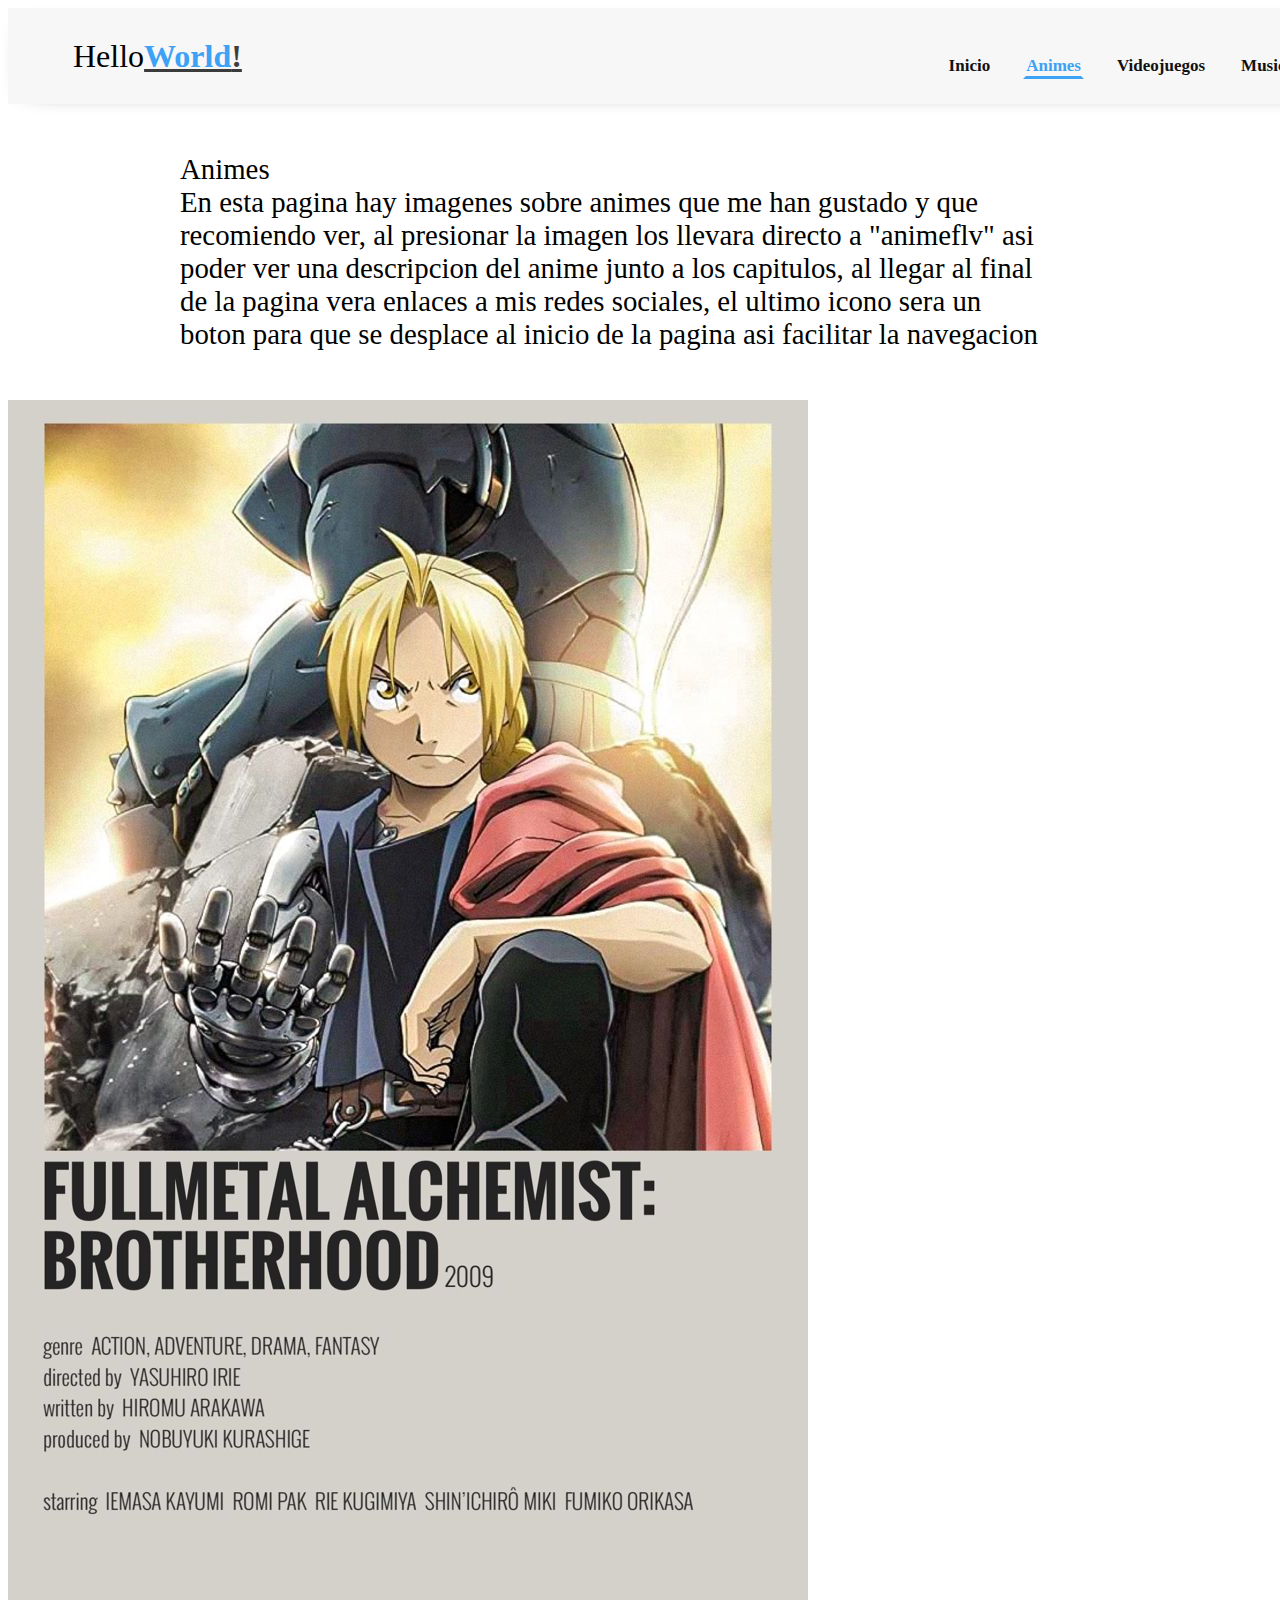
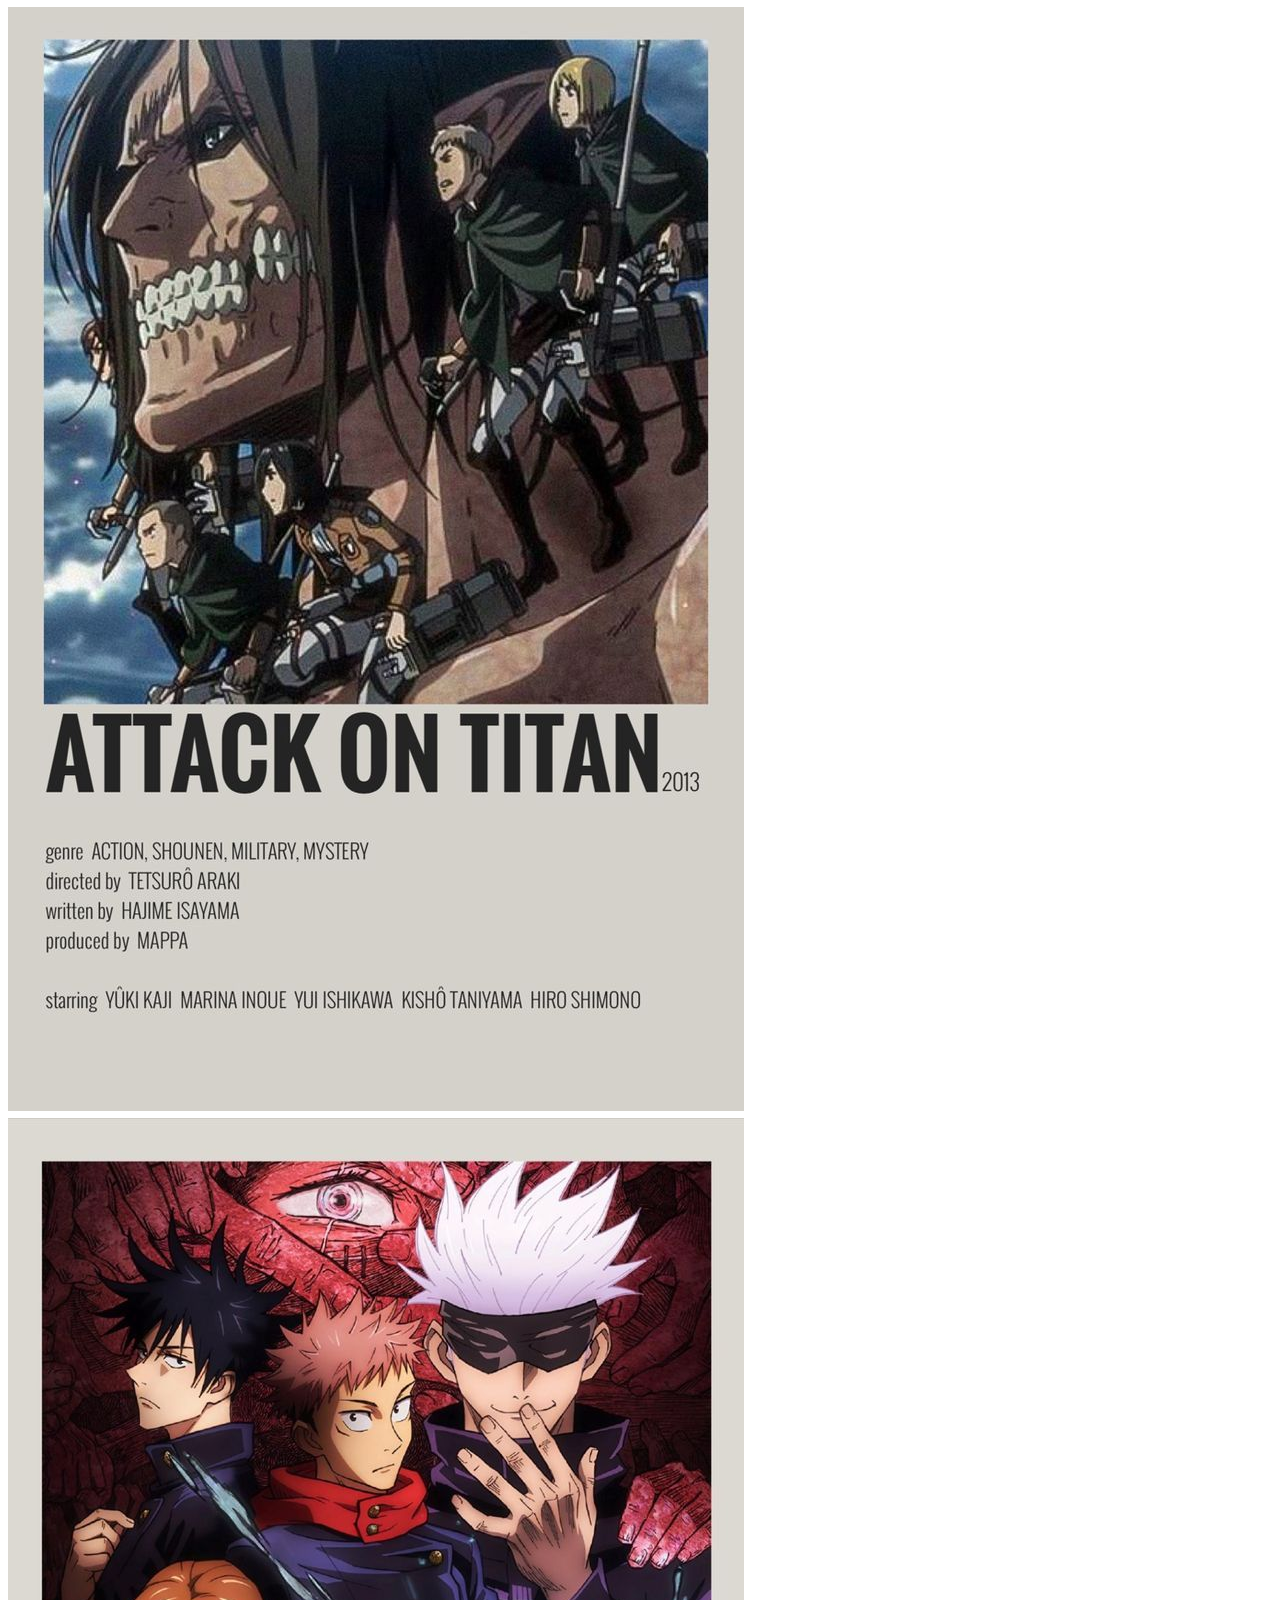
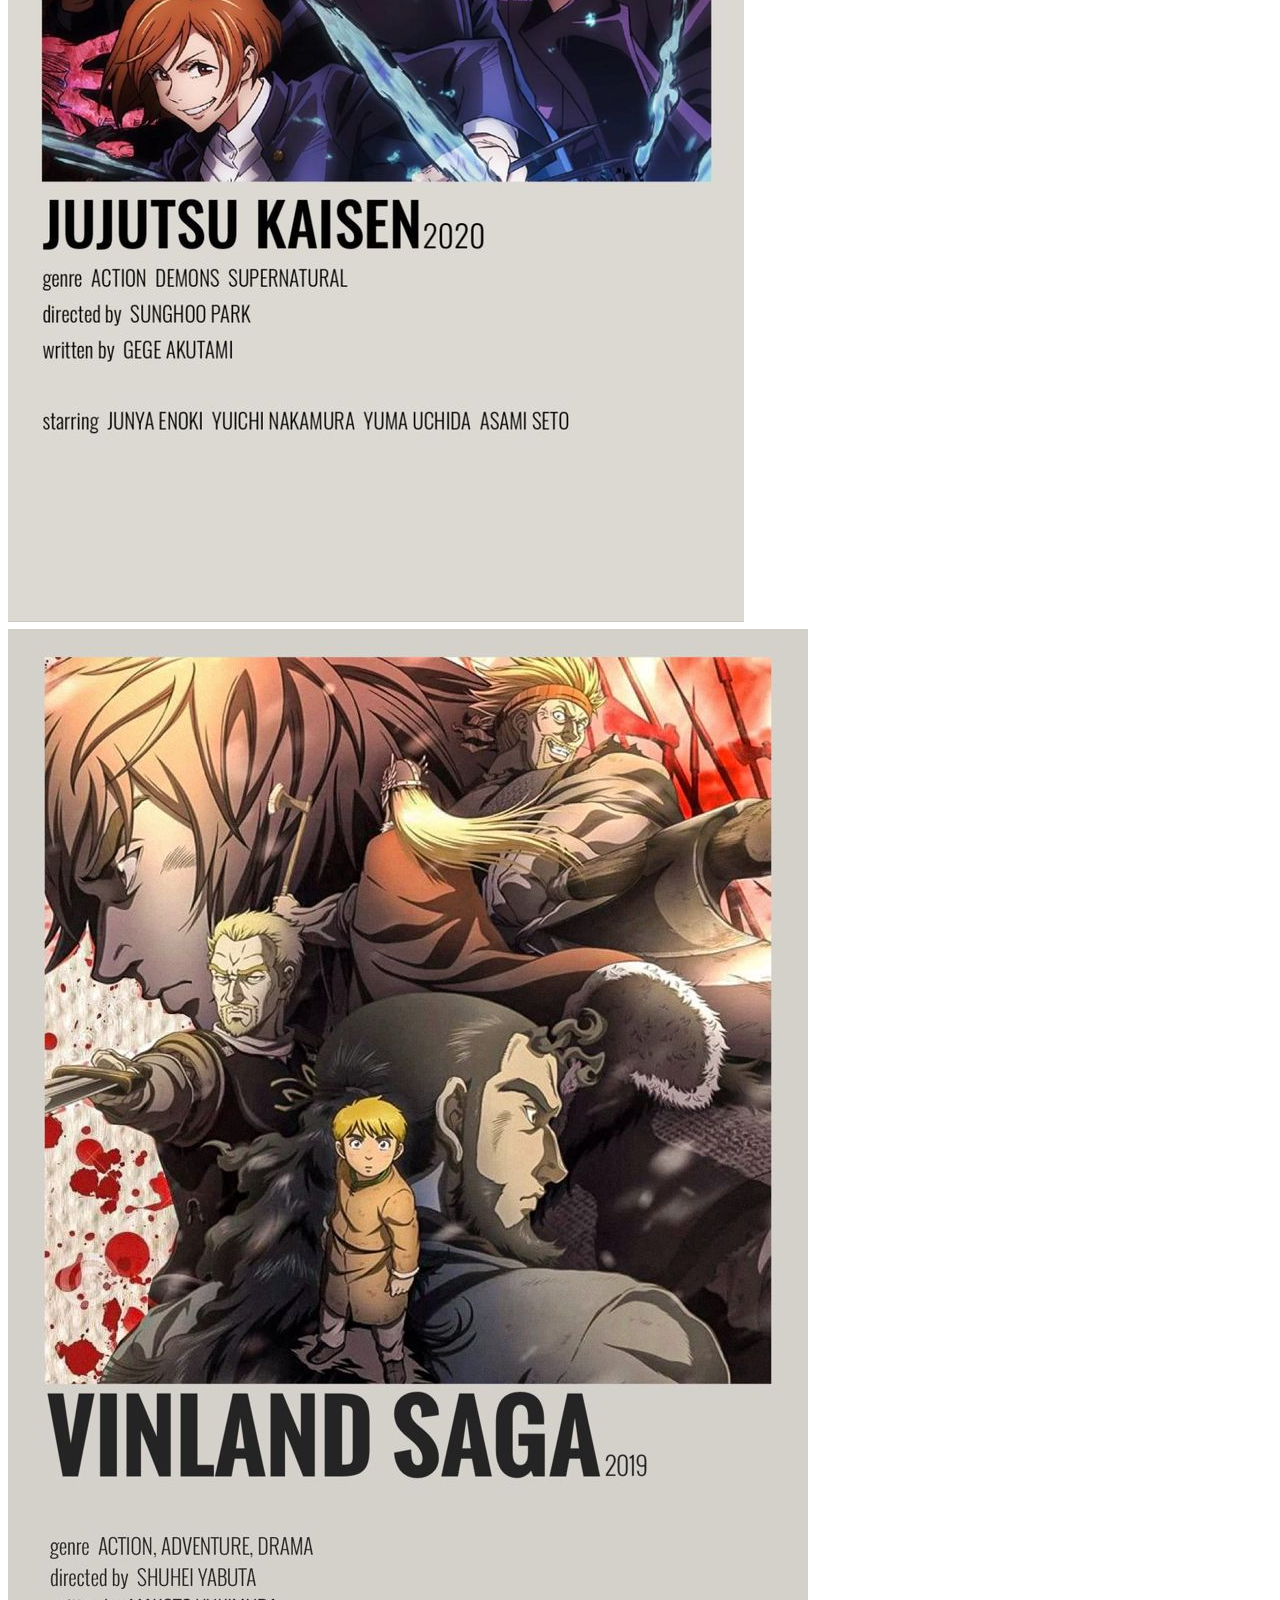
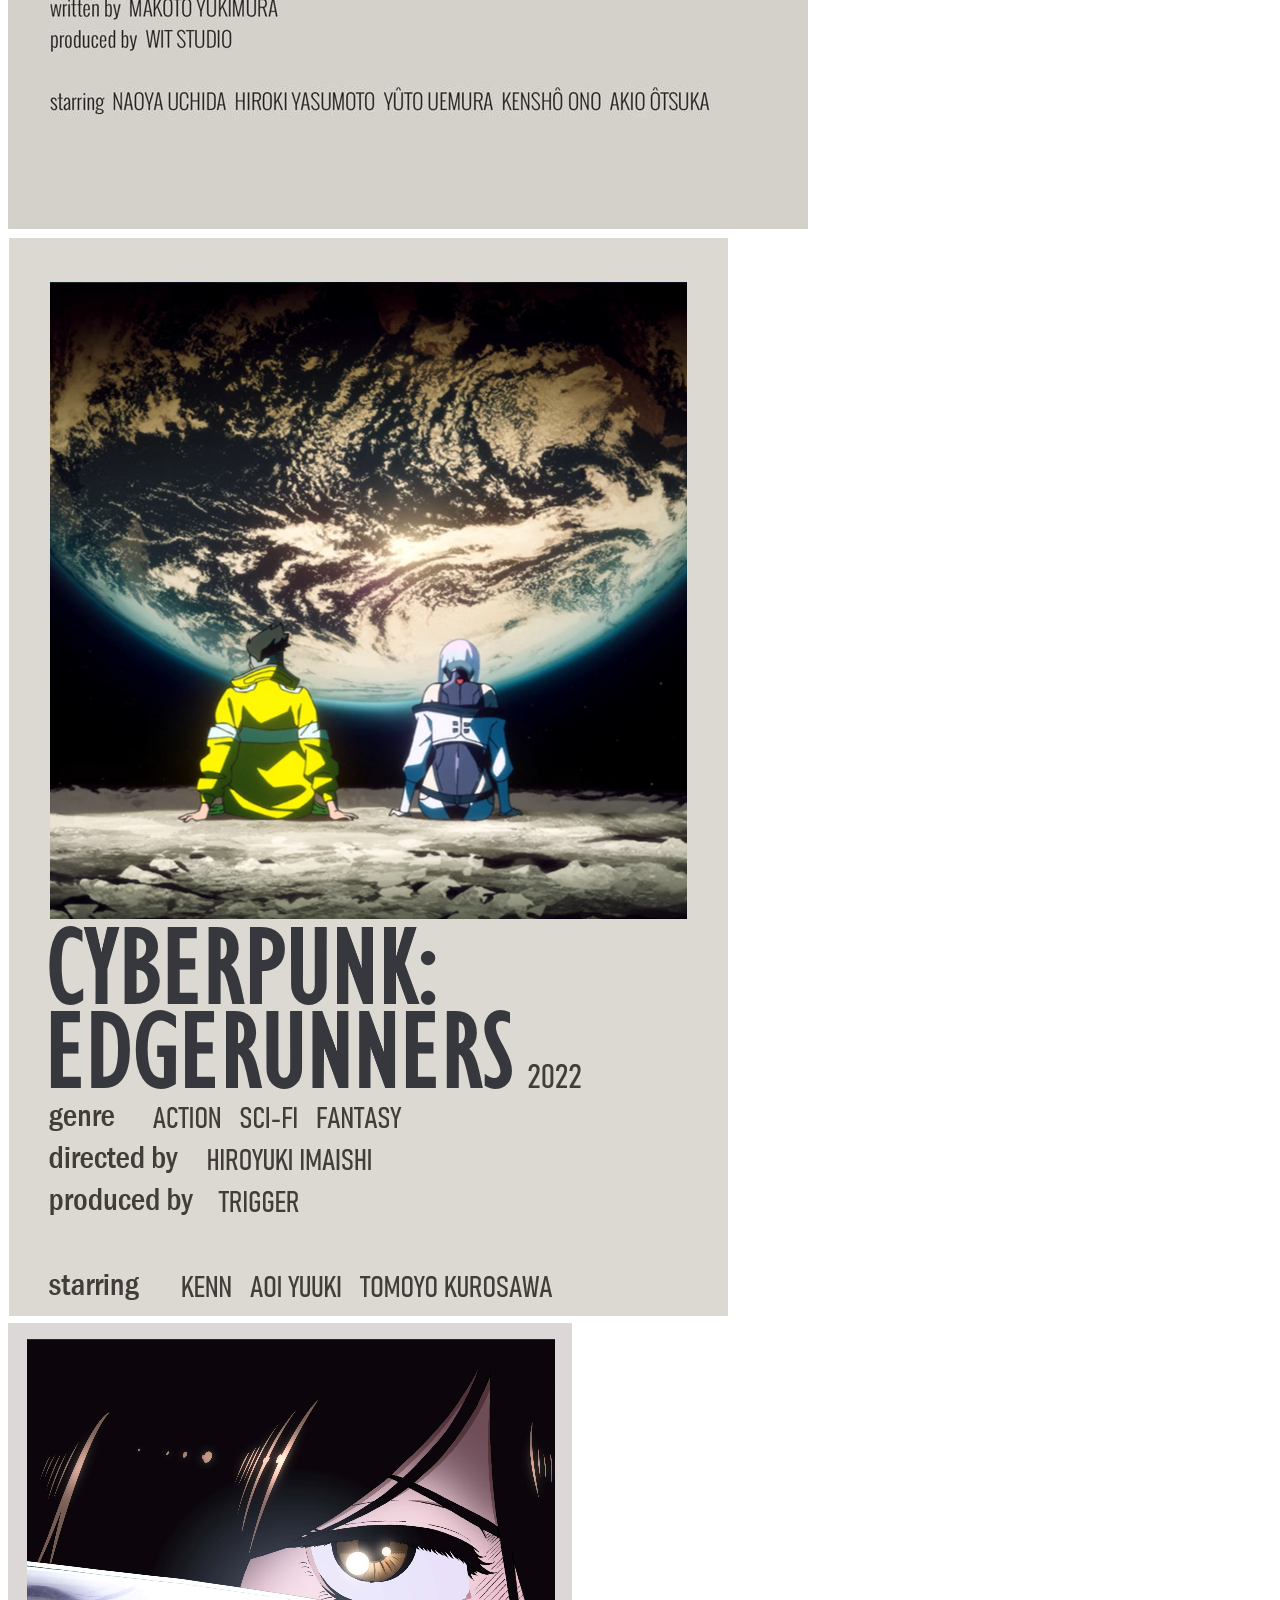
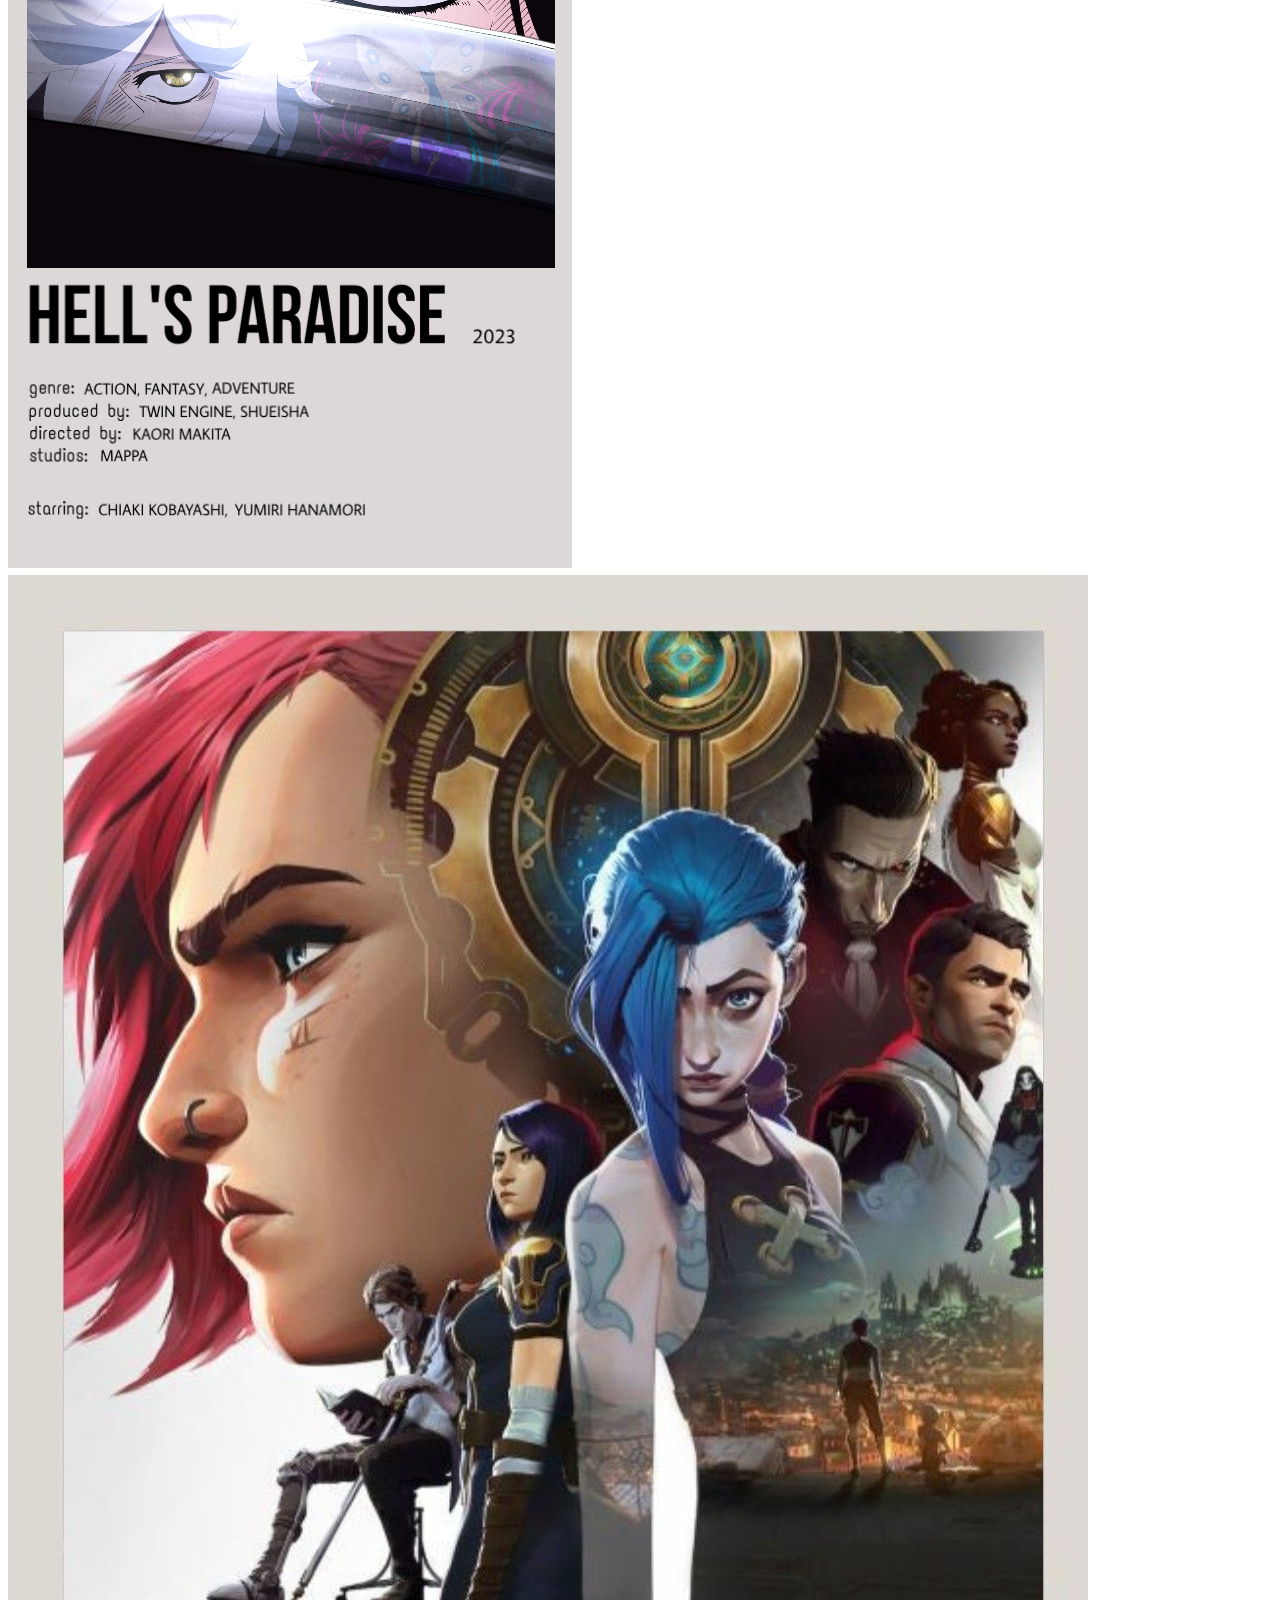
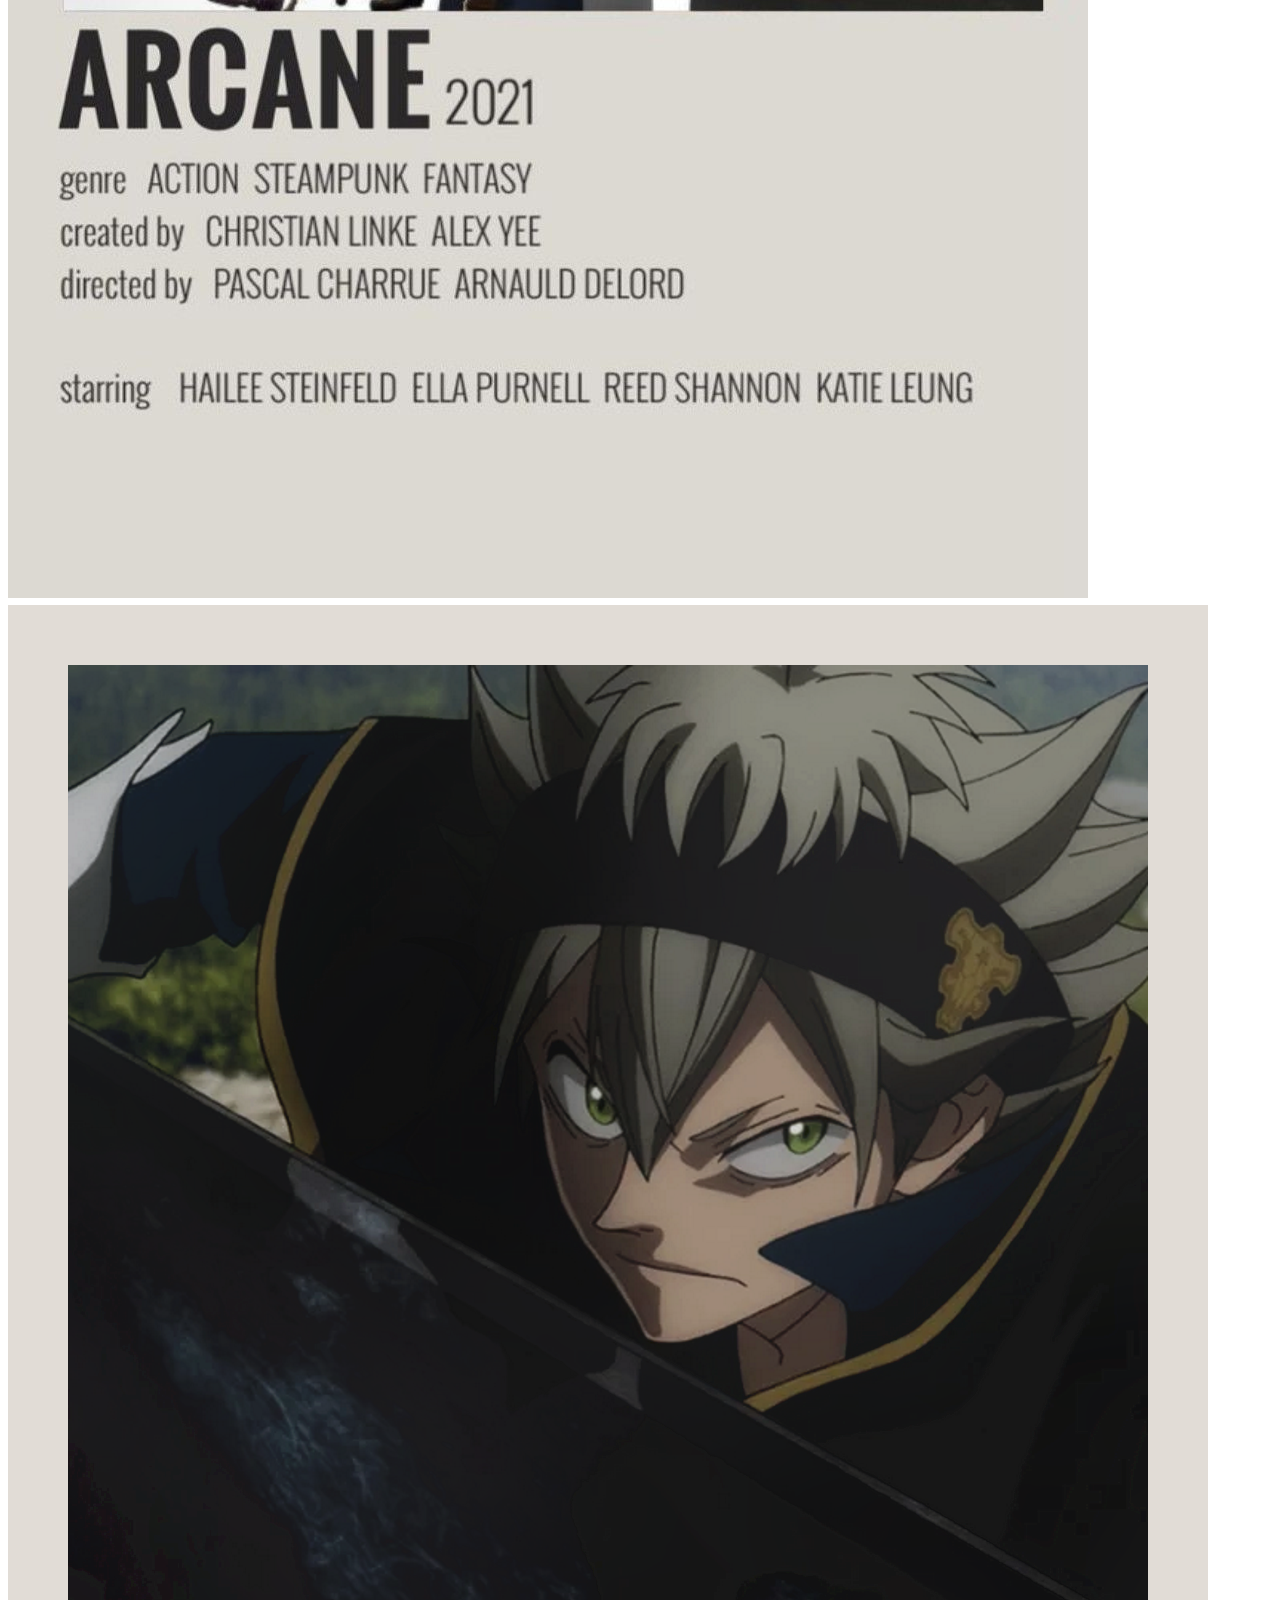
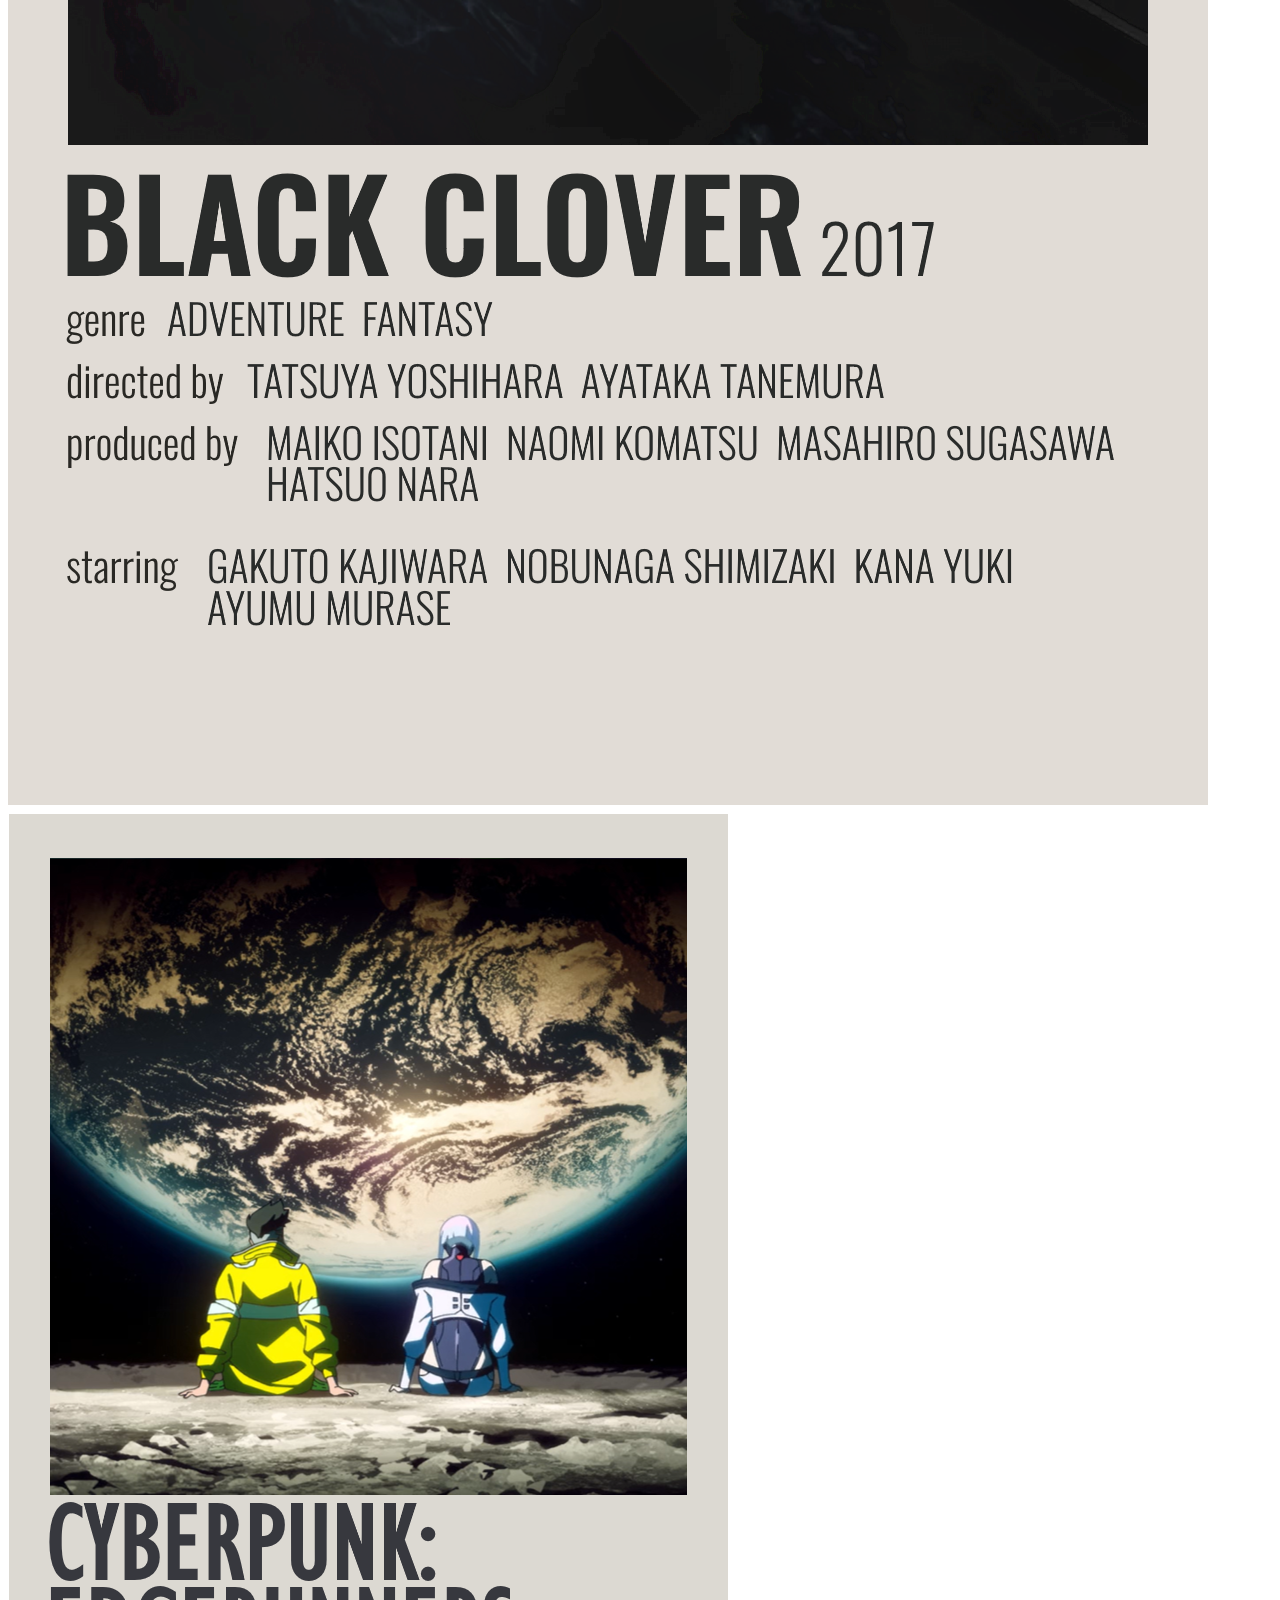
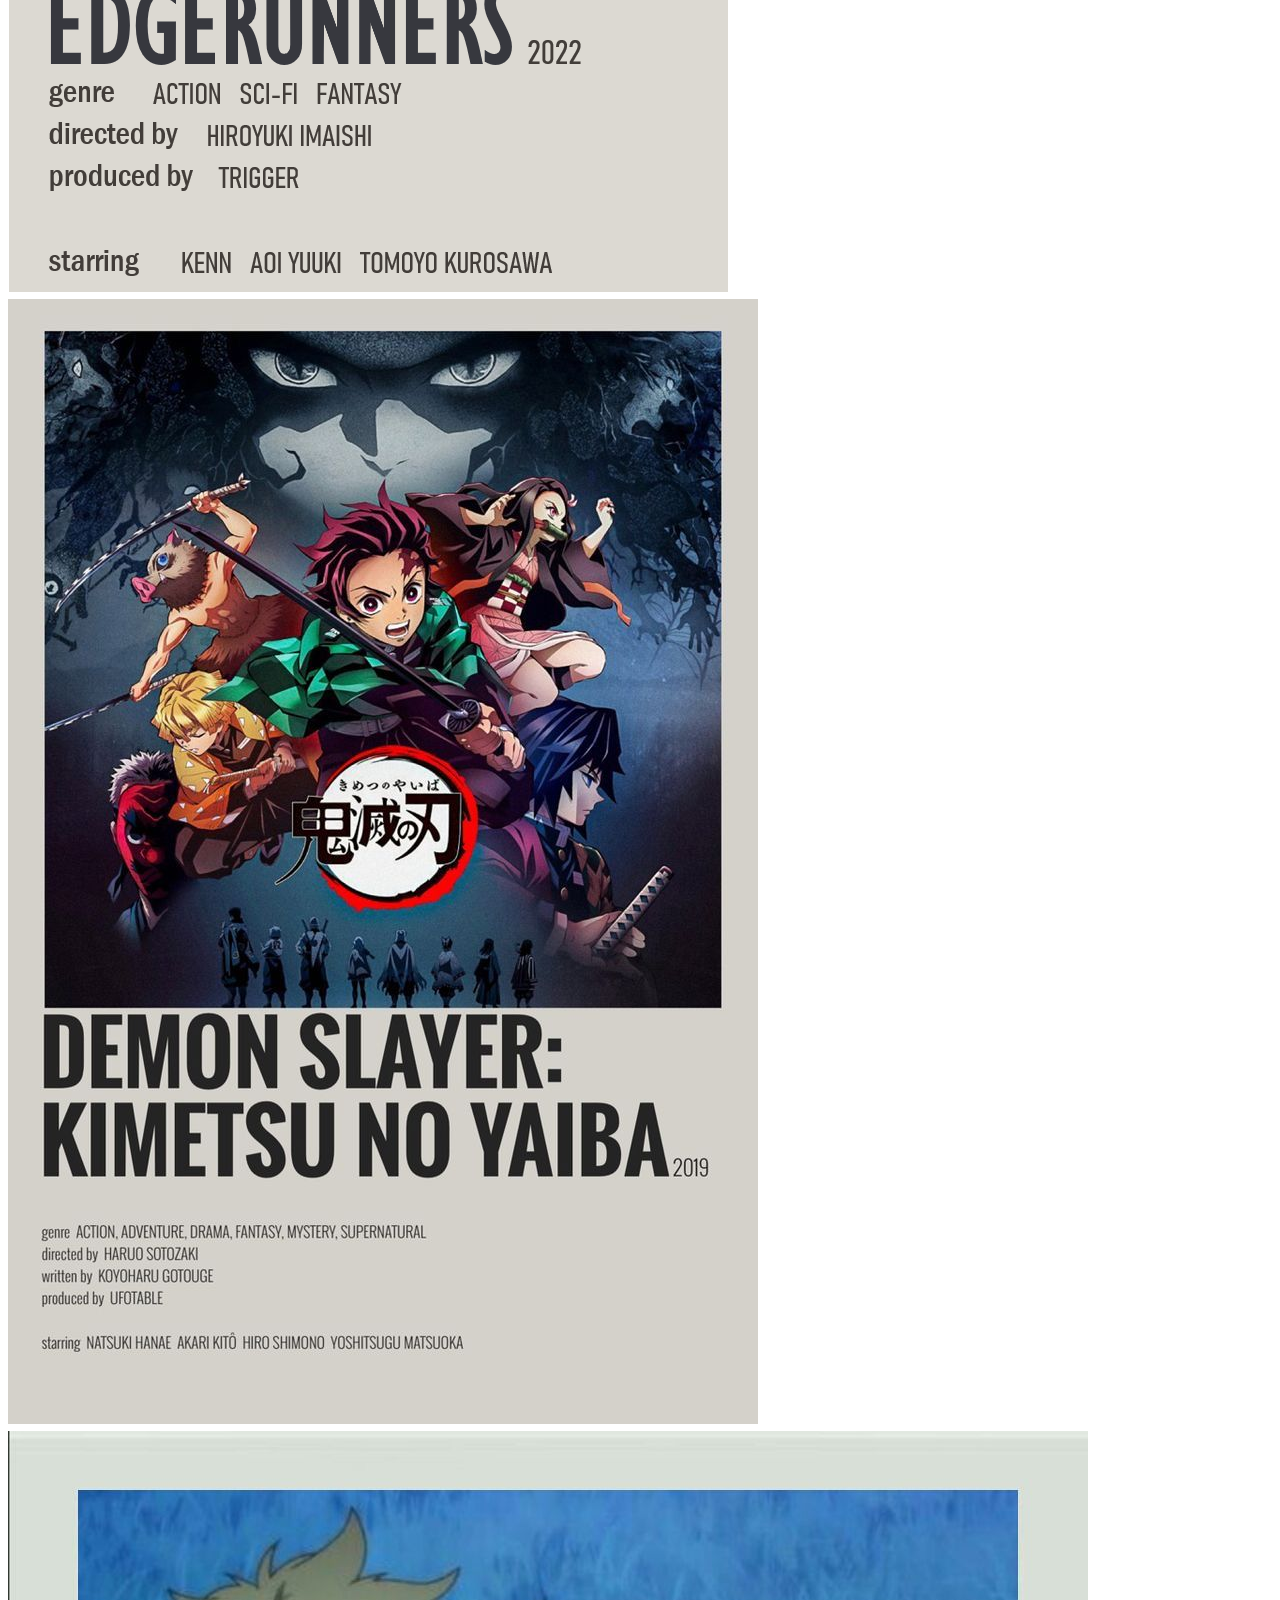
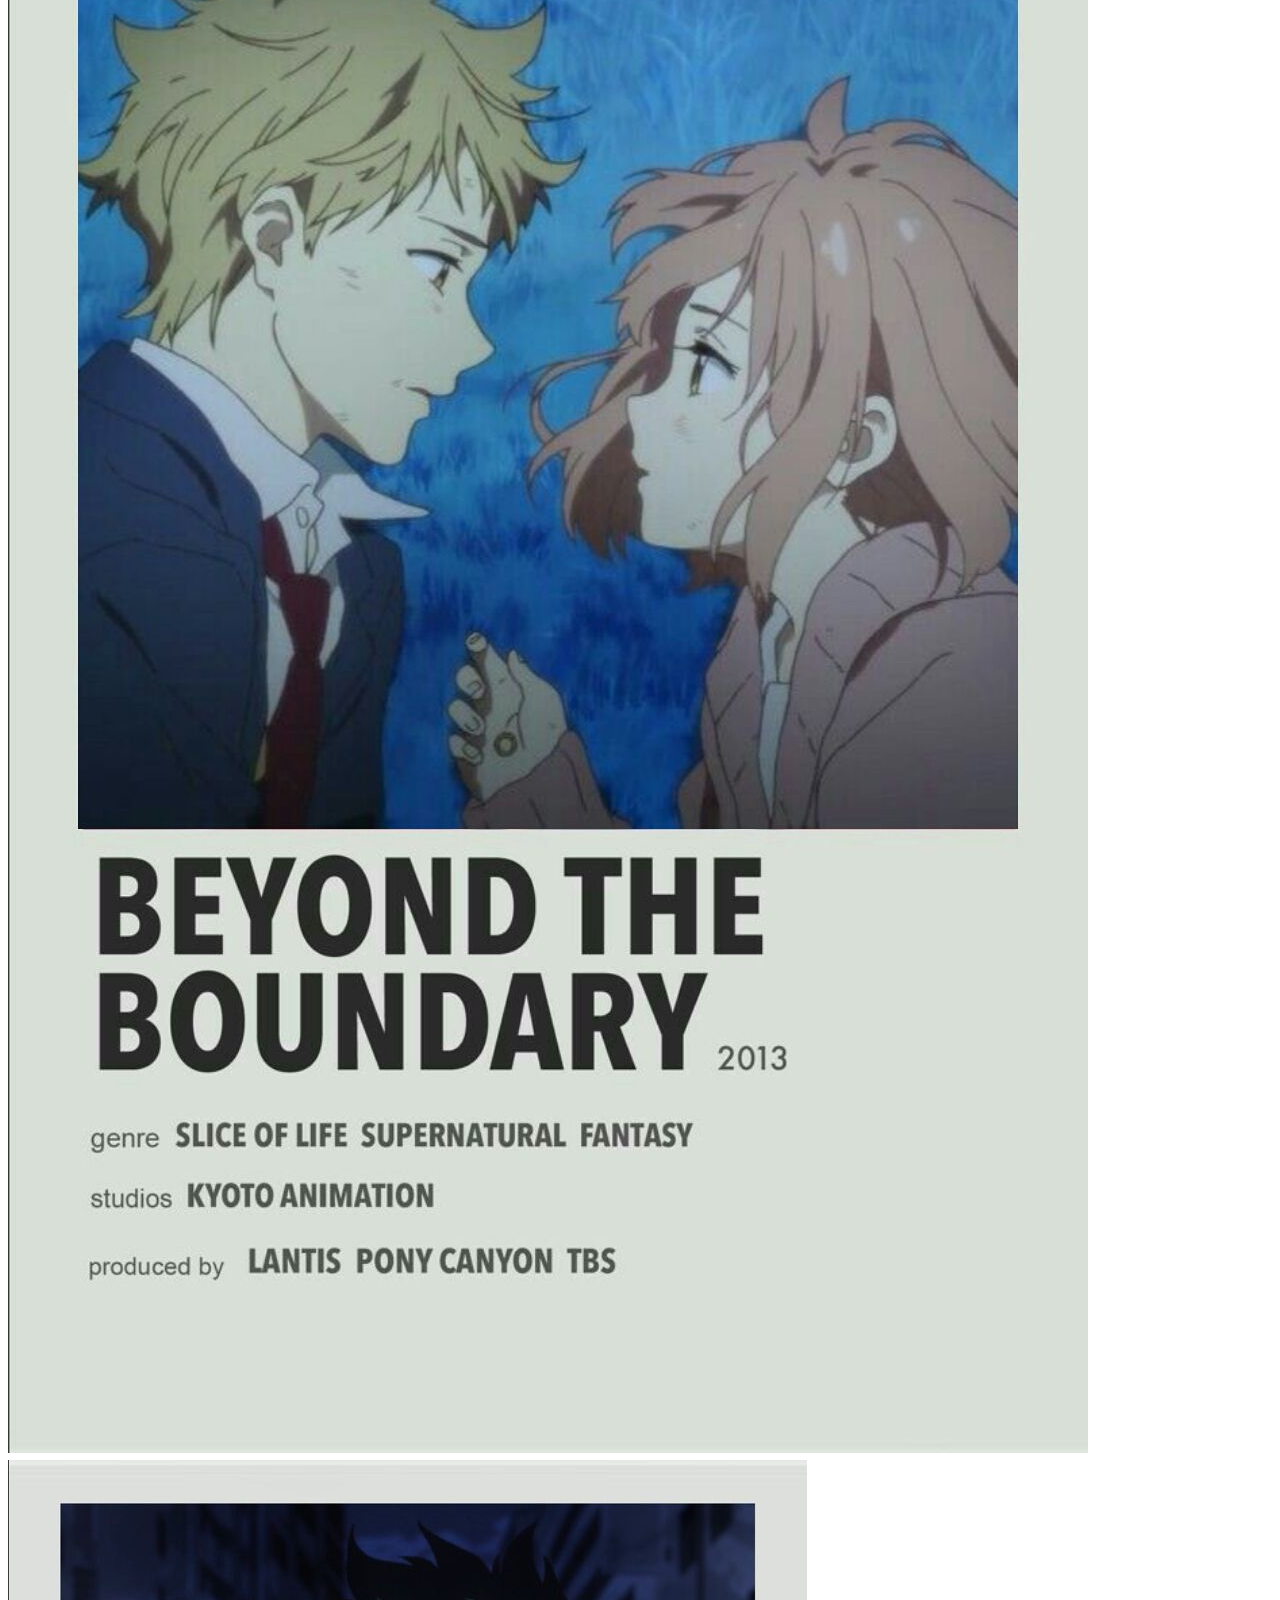
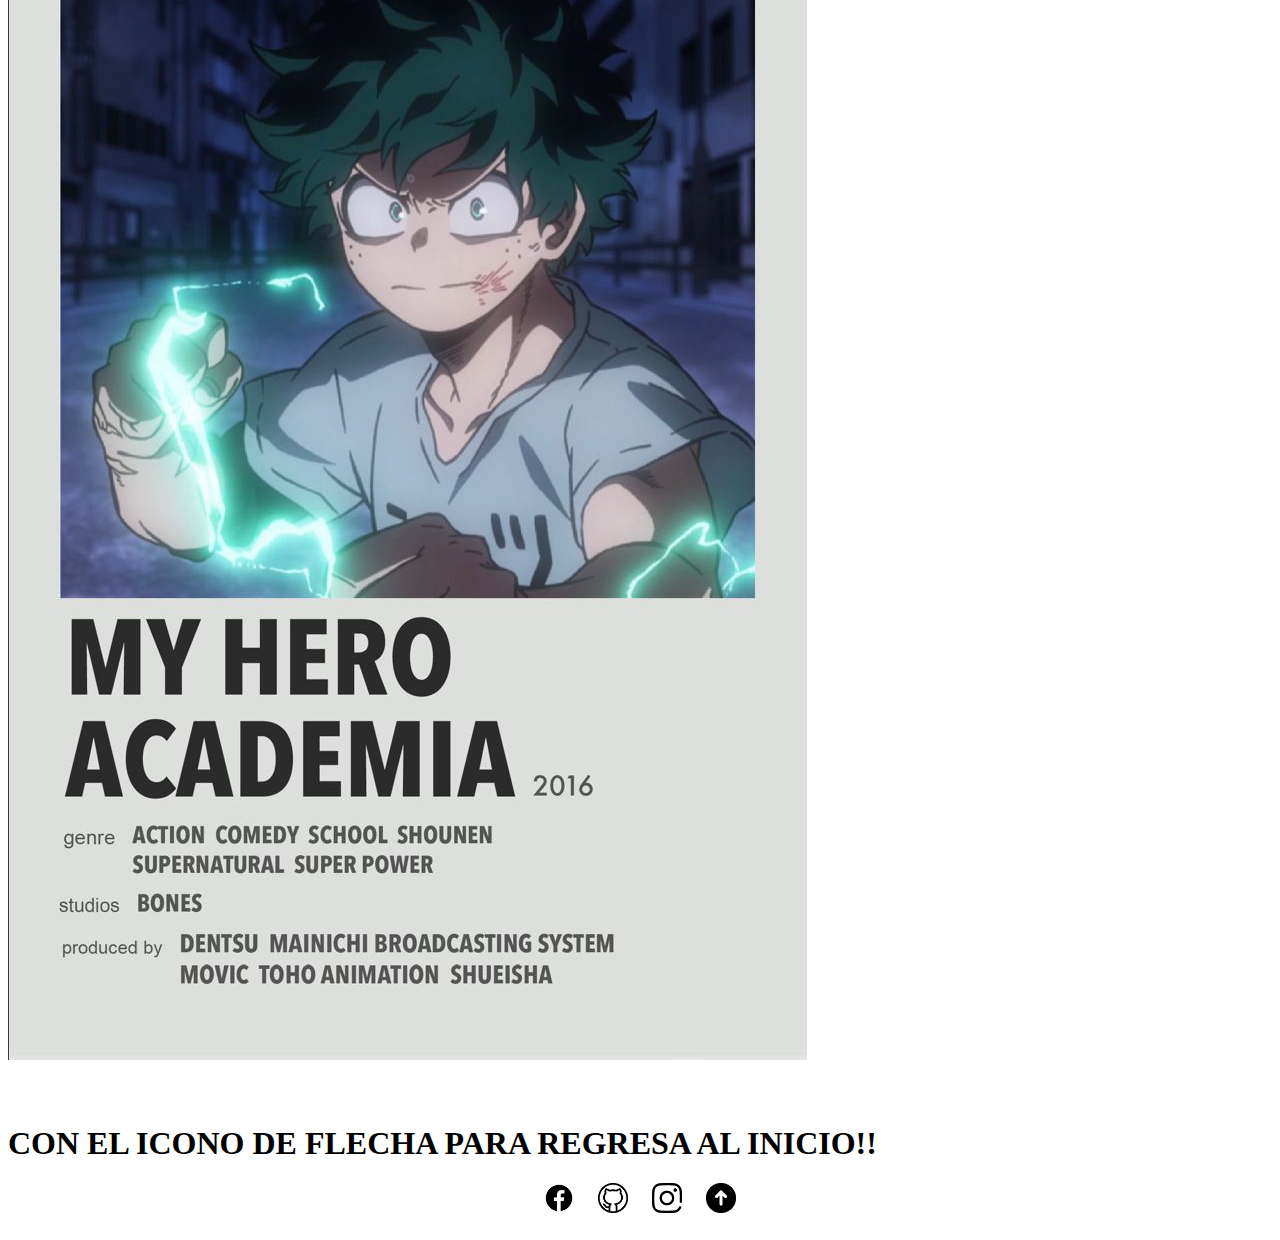
==== html/animes.html @ c4a6e6ab "Add files via upload" ====
<!DOCTYPE html>
<html lang="es">
  <head>
    <meta charset="UTF-8" />
    <meta name="viewport" content="width=device-width, initial-scale=1.0" />
    <title>Homepage</title>
    <link
      href="https://cdn.jsdelivr.net/npm/bootstrap@5.3.1/dist/css/bootstrap.min.css"
      rel="stylesheet"
      integrity="sha384-4bw+/aepP/YC94hEpVNVgiZdgIC5+VKNBQNGCHeKRQN+PtmoHDEXuppvnDJzQIu9"
      crossorigin="anonymous"
    />
    <link rel="stylesheet" href="/static/styles.css" />
  </head>
  <body>
    <header>
      <div class="logo">
        <a href="#" id="up"
          >Hello<b id="palabra">World<b id="signo">!</b></b></a
        >
      </div>
      <input type="checkbox" id="nav_check" hidden />
      <nav>
        <ul>
          <li><a href="../index.html">Inicio</a></li>
          <li><a href="./animes.html" class="active">Animes</a></li>
          <li><a href="./videojuegos.html">Videojuegos</a></li>
          <li><a href="./musica.html">Musica</a></li>
        </ul>
      </nav>
      <label for="nav_check" class="hamburger">
        <div></div>
        <div></div>
        <div></div>
      </label>
    </header>

    <div class="contenedor">
      <div class="texto-imagen">
        <p>
          Animes <br />
          En esta pagina hay imagenes sobre animes que me han gustado y que
          recomiendo ver, al presionar la imagen los llevara directo a
          "animeflv" asi poder ver una descripcion del anime junto a los
          capitulos, al llegar al final de la pagina vera enlaces a mis redes
          sociales, el ultimo icono sera un boton para que se desplace al inicio
          de la pagina asi facilitar la navegacion
        </p>
      </div>
    </div>

    <div class="container">
      <div class="row">
        <div class="col-md-4">
          <div class="card">
            <a
              href="https://www3.animeflv.net/anime/fullmetal-alchemist-brotherhood"
              target="_blank"
            >
              <img
                src="/resources/fullmetal.jpg"
                class="card-img-top"
                alt="fullmetal-alchemist-brotherhood"
              />
            </a>
          </div>
        </div>

        <div class="col-md-4">
          <div class="card">
            <a
              href="https://www3.animeflv.net/anime/shingeki-no-kyojin"
              target="_blank"
            >
              <img
                src="/resources/snk.jpg"
                class="card-img-top"
                alt="Anime 2"
              />
            </a>
          </div>
        </div>
        <div class="col-md-4">
          <div class="card">
            <a
              href="https://www3.animeflv.net/anime/jujutsu-kaisen-tv"
              target="_blank"
            >
              <img
                src="/resources/jujutsu2.jpg"
                class="card-img-top"
                alt="Anime 2"
              />
            </a>
          </div>
        </div>

        <div class="col-md-4">
          <div class="card">
            <a
              href="https://https://www3.animeflv.net/anime/vinland-saga"
              target="_blank"
            >
              <img
                src="/resources/vinlad.jpg"
                class="card-img-top"
                alt="Anime 2"
              />
            </a>
          </div>
        </div>

        <div class="col-md-4">
          <div class="card">
            <a
              href="https://www3.animeflv.net/anime/cyberpunk-edgerunners"
              target="_blank"
            >
              <img
                src="/resources/cyberpunk3.png"
                class="card-img-top"
                alt="Anime 2"
              />
            </a>
          </div>
        </div>

        <div class="col-md-4">
          <div class="card">
            <a
              href="https://www3.animeflv.net/anime/cyberpunk-edgerunners"
              target="_blank"
            >
              <img
                src="/resources/hellsparadise.png"
                class="card-img-top"
                alt="Anime 2"
              />
            </a>
          </div>
        </div>

        <div class="col-md-4">
          <div class="card">
            <a
              href="https://www3.animeflv.net/anime/cyberpunk-edgerunners"
              target="_blank"
            >
              <img
                src="/resources/arcane.jpg"
                class="card-img-top"
                alt="Anime 2"
              />
            </a>
          </div>
        </div>

        <div class="col-md-4">
          <div class="card">
            <a
              href="https://www3.animeflv.net/anime/cyberpunk-edgerunners"
              target="_blank"
            >
              <img
                src="/resources/blackclover.png"
                class="card-img-top"
                alt="Anime 2"
              />
            </a>
          </div>
        </div>

        <div class="col-md-4">
          <div class="card">
            <a
              href="https://www3.animeflv.net/anime/cyberpunk-edgerunners"
              target="_blank"
            >
              <img
                src="/resources/cyberpunk3.png"
                class="card-img-top"
                alt="Anime 2"
              />
            </a>
          </div>
        </div>

        <div class="col-md-4">
          <div class="card">
            <a
              href="https://www3.animeflv.net/anime/cyberpunk-edgerunners"
              target="_blank"
            >
              <img
                src="/resources/demonslayer.jpg"
                class="card-img-top"
                alt="Anime 2"
              />
            </a>
          </div>
        </div>

        <div class="col-md-4">
          <div class="card">
            <a
              href="https://www3.animeflv.net/anime/cyberpunk-edgerunners"
              target="_blank"
            >
              <img
                src="/resources/kyoukainokanata.jpg"
                class="card-img-top"
                alt="Anime 2"
              />
            </a>
          </div>
        </div>

        <div class="col-md-4">
          <div class="card">
            <a
              href="https://www3.animeflv.net/anime/cyberpunk-edgerunners"
              target="_blank"
            >
              <img
                src="/resources/myheroacademia2.jpg"
                class="card-img-top"
                alt="Anime 2"
              />
            </a>
            <!-- <div class="card-body">
                        <h5 class="card-title">Título del Anime 2</h5>
                        <p class="card-text">Descripción breve del Anime 2.</p>
                    </div> -->
          </div>
        </div>

        <h1><br />CON EL ICONO DE FLECHA PARA REGRESA AL INICIO!! <br /></h1>
      </div>
    </div>

    <div class="social-icons">
      <a
        href="https://www.facebook.com/franciscojavier.mayorgagonzalez/"
        target="_blank"
        ><img src="/resources/descarga.png" alt="Facebook"
      /></a>
      <a href="https://github.com/fmayorgagonzalez" target="_blank"
        ><img src="/resources/github.png" alt="GitHub"
      /></a>
      <a href="https://www.instagram.com/fravi_mg/" target="_blank"
        ><img src="/resources/insta.png" alt="Instagram"
      /></a>
      <a href="#up"><img src="/resources/up.png" alt="Up" /></a>
    </div>

    <script
      src="https://cdn.jsdelivr.net/npm/bootstrap@5.3.1/dist/js/bootstrap.bundle.min.js"
      integrity="sha384-HwwvtgBNo3bZJJLYd8oVXjrBZt8cqVSpeBNS5n7C8IVInixGAoxmnlMuBnhbgrkm"
      crossorigin="anonymous"
    ></script>
  </body>
</html>
---- static/styles.css ----
.contenedor {
  width: 100%;
  max-width: 800px;
  margin: 0 auto;
  padding: 20px;
}

.texto-imagen {
  display: flex;
  flex-direction: row;
  align-items: center;
}

.texto-imagen img {
  max-width: 100%;
}

@media (min-width: 768px) {
  p {
    margin-left: -60px;
  }
}
@media (max-width: 768px) {
  .texto-imagen {
    flex-direction: column;
    align-items: flex-start;
  }
  .texto-imagen img {
    margin-left: 0;
    margin-top: 10px;
  }
}
p,
a {
  font-family: cursive;
  font-size: calc(1em + 1vw);
}

.social-icons {
  text-align: center;
  margin-top: 20px;
  margin-bottom: 20px;
}

.social-icons a {
  margin: 0 10px;
  display: inline-block;
  transition: transform 0.3s;
}

.social-icons img {
  width: 30px;
  height: 30px;
}

.social-icons a:hover img {
  transform: scale(1.2);
}

header {
  background: #f7f7f7;
  width: 100%;
  height: 80px;
  display: flex;
  align-items: center;
  justify-content: space-between;
  z-index: 2;
  padding: 0.5rem calc((100vw - 1200px) / 2);
  box-shadow: 0 4px 25px -22px black;
}

header .logo a {
  font-size: 2rem;
  padding-left: 25px;
  font-family: cursive;
  text-decoration: none;
  color: #000000;
}

header nav ul {
  display: flex;
  text-decoration: none;
  list-style: none;
  align-items: center;
  justify-content: space-between;
  margin-bottom: -4px;
}

header nav ul li a {
  display: flex;
  align-items: center;
  display: inline-block;
  color: #111;
  margin: 0 15px;
  border: 3px solid transparent;
  transition: 0.2s;
  text-decoration: none;
  list-style: none;
  font-weight: bold;
  font-size: 17px;
}

header nav ul li a:hover {
  border-bottom-color: #3ca2f5;
  color: #3ca2f5;
}

.active {
  border-bottom-color: #3ca2f5;
  color: #3ca2f5;
}

header nav ul #buttons {
  padding: 12px 24px;
  border: none;
  outline: none;
  border-radius: 4px;
  background: #2541b2;
  margin-left: 16px;
  color: #f7f7f7;
  align-items: center;
}

header nav ul #buttons:hover {
  background: #111;
  transition: all 0.3s ease;
}

header .hamburger {
  cursor: pointer;
  display: none;
}

header .hamburger div {
  width: 30px;
  height: 3px;
  margin: 5px 0;
  background: black;
  margin-right: 16px;
}

@media only screen and (max-width: 900px) {
  header {
    padding: 0 30px;
  }
}
@media only screen and (max-width: 850px) {
  header .hamburger {
    display: block;
  }
  header nav {
    position: absolute;
    width: 100%;
    height: 100%;
    left: -100%;
    top: 70px;
    width: 100%;
    background: rgb(255, 255, 255);
    padding: 30px;
    transition: 0.3s;
    z-index: 10;
  }
  header nav ul {
    display: block;
    text-align: center;
    margin-left: -35px;
  }
  header nav ul li {
    margin: 50px 0;
  }
  header nav ul li a {
    font-size: 1.5rem;
  }
  header nav ul li a a:active ~ nav {
    left: 0;
  }
  header #nav_check:checked ~ nav {
    left: 0;
  }
  .header1 nav {
    height: 55vh;
  }
  .header1 nav ul li {
    margin: 47px 0;
  }
  .header1 nav ul li a {
    font-size: 17px;
  }
}
.imagenestandar {
  max-height: 520px !important;
  height: auto !important;
}

table tbody tr th a {
  text-decoration: none;
  font-size: 16px;
  color: #0f0c0c;
}

table tbody tr th a:hover {
  color: #3ca2f5;
}

#palabra {
  color: #3ca2f5;
  -webkit-text-decoration: underline rgba(0, 0, 0, 0.7607843137);
          text-decoration: underline rgba(0, 0, 0, 0.7607843137);
}

#signo {
  color: rgba(0, 0, 0, 0.7607843137);
}/*# sourceMappingURL=styles.css.map */
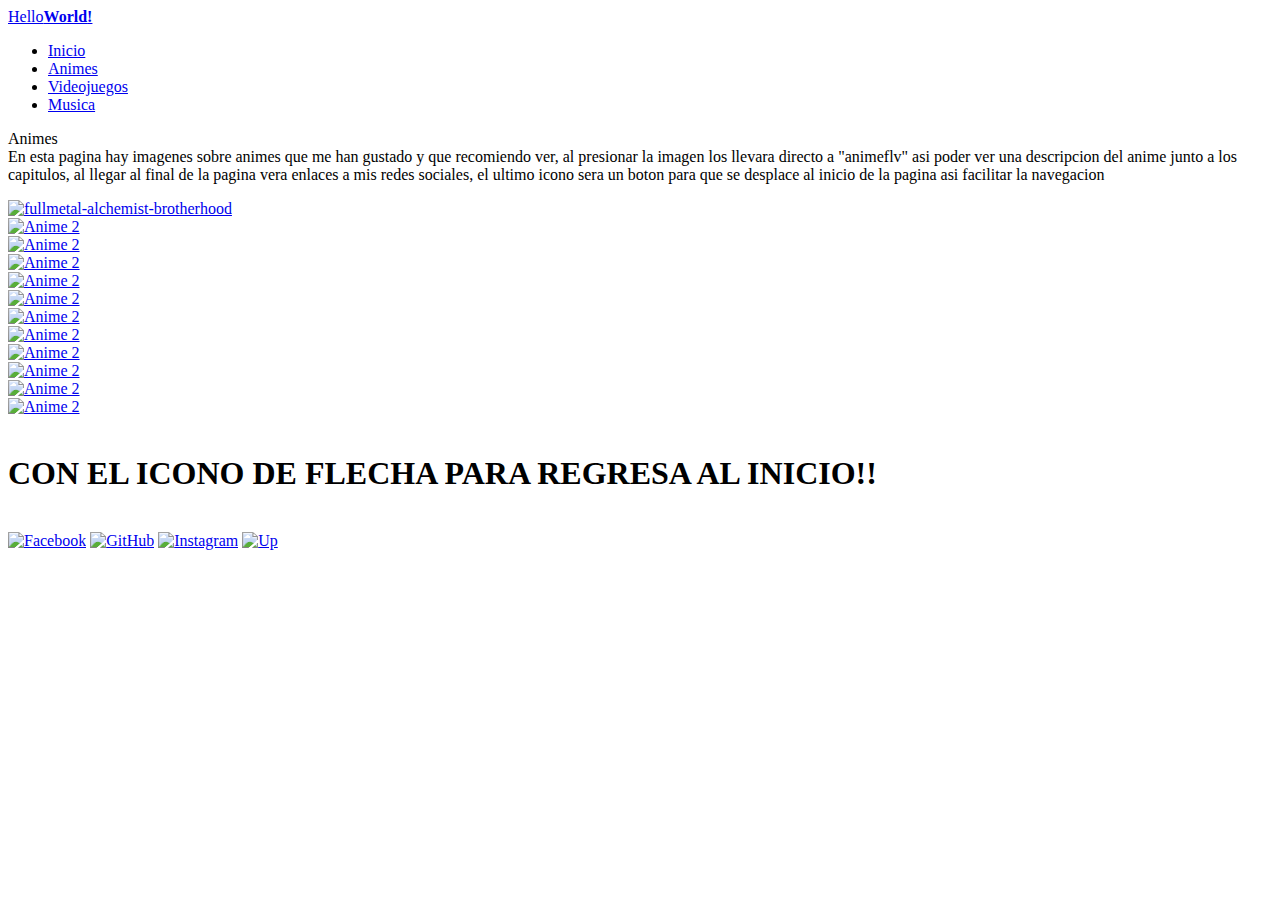
==== commit e703900a: "finish" ====
--- a/html/animes.html
+++ b/html/animes.html
@@ -10,7 +10,7 @@
       integrity="sha384-4bw+/aepP/YC94hEpVNVgiZdgIC5+VKNBQNGCHeKRQN+PtmoHDEXuppvnDJzQIu9"
       crossorigin="anonymous"
     />
-    <link rel="stylesheet" href="/static/styles.css" />
+    <link rel="stylesheet" href="/cs50w-project0/static/styles.css" />
   </head>
   <body>
     <header>
@@ -39,7 +39,7 @@
       <div class="texto-imagen">
         <p>
           Animes <br />
-          En esta pagina hay imagenes sobre animes que me han gustado y que
+          En esta pagina hay imagenes sobre <span class="span">animes</span> que me han gustado y que
           recomiendo ver, al presionar la imagen los llevara directo a
           "animeflv" asi poder ver una descripcion del anime junto a los
           capitulos, al llegar al final de la pagina vera enlaces a mis redes
@@ -58,7 +58,7 @@
               target="_blank"
             >
               <img
-                src="/resources/fullmetal.jpg"
+                src="/cs50w-project0/resources/fullmetal.jpg"
                 class="card-img-top"
                 alt="fullmetal-alchemist-brotherhood"
               />
@@ -73,7 +73,7 @@
               target="_blank"
             >
               <img
-                src="/resources/snk.jpg"
+                src="/cs50w-project0/resources/snk.jpg"
                 class="card-img-top"
                 alt="Anime 2"
               />
@@ -87,7 +87,7 @@
               target="_blank"
             >
               <img
-                src="/resources/jujutsu2.jpg"
+                src="/cs50w-project0/resources/jujutsu2.jpg"
                 class="card-img-top"
                 alt="Anime 2"
               />
@@ -102,139 +102,137 @@
               target="_blank"
             >
               <img
-                src="/resources/vinlad.jpg"
-                class="card-img-top"
-                alt="Anime 2"
-              />
-            </a>
-          </div>
-        </div>
-
-        <div class="col-md-4">
-          <div class="card">
-            <a
-              href="https://www3.animeflv.net/anime/cyberpunk-edgerunners"
-              target="_blank"
-            >
-              <img
-                src="/resources/cyberpunk3.png"
-                class="card-img-top"
-                alt="Anime 2"
-              />
-            </a>
-          </div>
-        </div>
-
-        <div class="col-md-4">
-          <div class="card">
-            <a
-              href="https://www3.animeflv.net/anime/cyberpunk-edgerunners"
-              target="_blank"
-            >
-              <img
-                src="/resources/hellsparadise.png"
-                class="card-img-top"
-                alt="Anime 2"
-              />
-            </a>
-          </div>
-        </div>
-
-        <div class="col-md-4">
-          <div class="card">
-            <a
-              href="https://www3.animeflv.net/anime/cyberpunk-edgerunners"
-              target="_blank"
-            >
-              <img
-                src="/resources/arcane.jpg"
-                class="card-img-top"
-                alt="Anime 2"
-              />
-            </a>
-          </div>
-        </div>
-
-        <div class="col-md-4">
-          <div class="card">
-            <a
-              href="https://www3.animeflv.net/anime/cyberpunk-edgerunners"
-              target="_blank"
-            >
-              <img
-                src="/resources/blackclover.png"
-                class="card-img-top"
-                alt="Anime 2"
-              />
-            </a>
-          </div>
-        </div>
-
-        <div class="col-md-4">
-          <div class="card">
-            <a
-              href="https://www3.animeflv.net/anime/cyberpunk-edgerunners"
-              target="_blank"
-            >
-              <img
-                src="/resources/cyberpunk3.png"
-                class="card-img-top"
-                alt="Anime 2"
-              />
-            </a>
-          </div>
-        </div>
-
-        <div class="col-md-4">
-          <div class="card">
-            <a
-              href="https://www3.animeflv.net/anime/cyberpunk-edgerunners"
-              target="_blank"
-            >
-              <img
-                src="/resources/demonslayer.jpg"
-                class="card-img-top"
-                alt="Anime 2"
-              />
-            </a>
-          </div>
-        </div>
-
-        <div class="col-md-4">
-          <div class="card">
-            <a
-              href="https://www3.animeflv.net/anime/cyberpunk-edgerunners"
-              target="_blank"
-            >
-              <img
-                src="/resources/kyoukainokanata.jpg"
-                class="card-img-top"
-                alt="Anime 2"
-              />
-            </a>
-          </div>
-        </div>
-
-        <div class="col-md-4">
-          <div class="card">
-            <a
-              href="https://www3.animeflv.net/anime/cyberpunk-edgerunners"
-              target="_blank"
-            >
-              <img
-                src="/resources/myheroacademia2.jpg"
-                class="card-img-top"
-                alt="Anime 2"
-              />
-            </a>
-            <!-- <div class="card-body">
-                        <h5 class="card-title">Título del Anime 2</h5>
-                        <p class="card-text">Descripción breve del Anime 2.</p>
-                    </div> -->
-          </div>
-        </div>
-
-        <h1><br />CON EL ICONO DE FLECHA PARA REGRESA AL INICIO!! <br /></h1>
+                src="/cs50w-project0/resources/vinlad.jpg"
+                class="card-img-top"
+                alt="Anime 2"
+              />
+            </a>
+          </div>
+        </div>
+
+        <div class="col-md-4">
+          <div class="card">
+            <a
+              href="https://www3.animeflv.net/anime/cyberpunk-edgerunners"
+              target="_blank"
+            >
+              <img
+                src="/cs50w-project0/resources/cyberpunk3.png"
+                class="card-img-top"
+                alt="Anime 2"
+              />
+            </a>
+          </div>
+        </div>
+
+        <div class="col-md-4">
+          <div class="card">
+            <a
+              href="https://www3.animeflv.net/anime/cyberpunk-edgerunners"
+              target="_blank"
+            >
+              <img
+                src="/cs50w-project0/resources/hellsparadise.png"
+                class="card-img-top"
+                alt="Anime 2"
+              />
+            </a>
+          </div>
+        </div>
+
+        <div class="col-md-4">
+          <div class="card">
+            <a
+              href="https://www3.animeflv.net/anime/cyberpunk-edgerunners"
+              target="_blank"
+            >
+              <img
+                src="/cs50w-project0/resources/arcane.jpg"
+                class="card-img-top"
+                alt="Anime 2"
+              />
+            </a>
+          </div>
+        </div>
+
+        <div class="col-md-4">
+          <div class="card">
+            <a
+              href="https://www3.animeflv.net/anime/cyberpunk-edgerunners"
+              target="_blank"
+            >
+              <img
+                src="/cs50w-project0/resources/blackclover.png"
+                class="card-img-top"
+                alt="Anime 2"
+              />
+            </a>
+          </div>
+        </div>
+
+        <div class="col-md-4">
+          <div class="card">
+            <a
+              href="https://www3.animeflv.net/anime/cyberpunk-edgerunners"
+              target="_blank"
+            >
+              <img
+                src="/cs50w-project0/resources/cyberpunk3.png"
+                class="card-img-top"
+                alt="Anime 2"
+              />
+            </a>
+          </div>
+        </div>
+
+        <div class="col-md-4">
+          <div class="card">
+            <a
+              href="https://www3.animeflv.net/anime/cyberpunk-edgerunners"
+              target="_blank"
+            >
+              <img
+                src="/cs50w-project0/resources/demonslayer.jpg"
+                class="card-img-top"
+                alt="Anime 2"
+              />
+            </a>
+          </div>
+        </div>
+
+        <div class="col-md-4">
+          <div class="card">
+            <a
+              href="https://www3.animeflv.net/anime/cyberpunk-edgerunners"
+              target="_blank"
+            >
+              <img
+                src="/cs50w-project0/resources/kyoukainokanata.jpg"
+                class="card-img-top"
+                alt="Anime 2"
+              />
+            </a>
+          </div>
+        </div>
+
+        <div class="col-md-4">
+          <div class="card">
+            <a
+              href="https://www3.animeflv.net/anime/cyberpunk-edgerunners"
+              target="_blank"
+            >
+              <img
+                src="/cs50w-project0/resources/myheroacademia2.jpg"
+                class="card-img-top"
+                alt="Anime 2"
+              />
+            </a>
+          </div>
+        </div>
+
+        <br />
+        <h1>CON EL ICONO DE FLECHA PARA REGRESA AL <span class="span">INICIO</span>!!</h1>
+        <br />
       </div>
     </div>
 
@@ -242,15 +240,15 @@
       <a
         href="https://www.facebook.com/franciscojavier.mayorgagonzalez/"
         target="_blank"
-        ><img src="/resources/descarga.png" alt="Facebook"
+        ><img src="/cs50w-project0/resources/descarga.png" alt="Facebook"
       /></a>
       <a href="https://github.com/fmayorgagonzalez" target="_blank"
-        ><img src="/resources/github.png" alt="GitHub"
+        ><img src="/cs50w-project0/resources/github.png" alt="GitHub"
       /></a>
       <a href="https://www.instagram.com/fravi_mg/" target="_blank"
-        ><img src="/resources/insta.png" alt="Instagram"
+        ><img src="/cs50w-project0/resources/insta.png" alt="Instagram"
       /></a>
-      <a href="#up"><img src="/resources/up.png" alt="Up" /></a>
+      <a href="#up"><img src="/cs50w-project0/resources/up.png" alt="Up" /></a>
     </div>
 
     <script
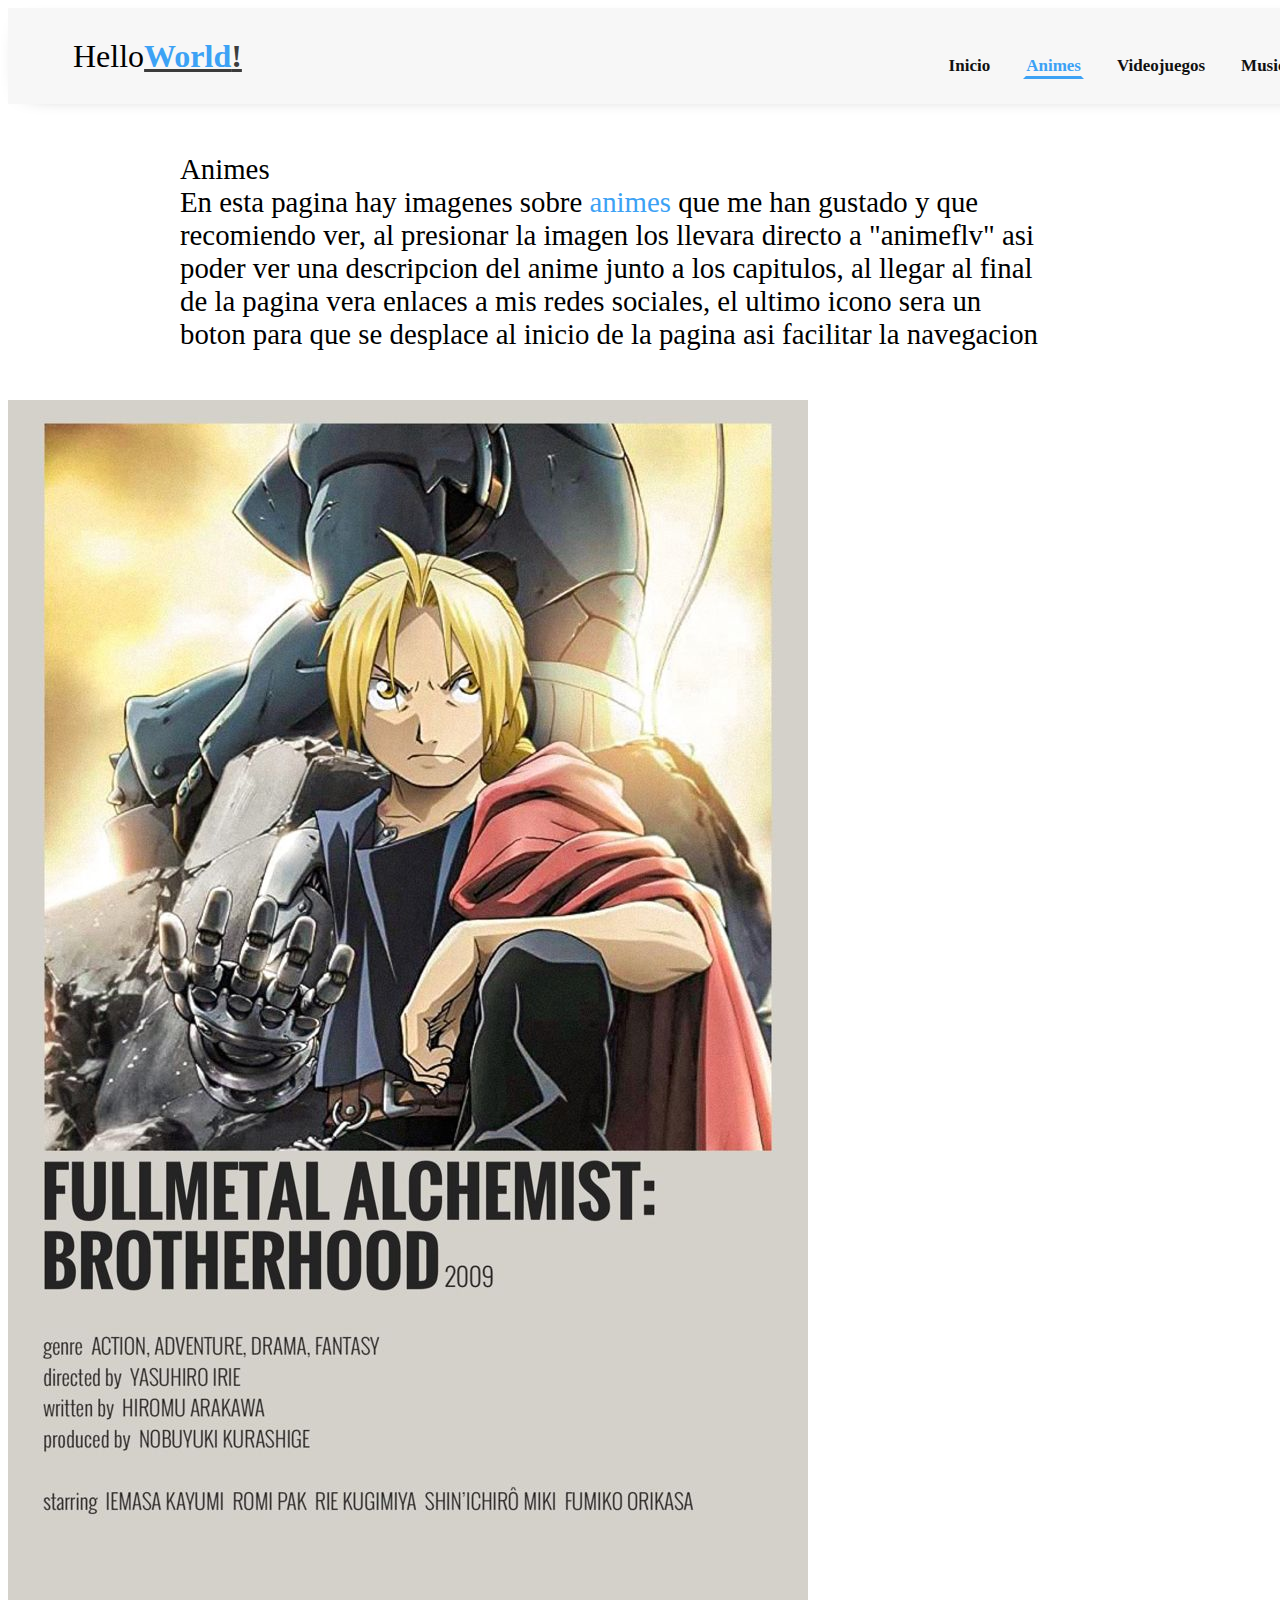
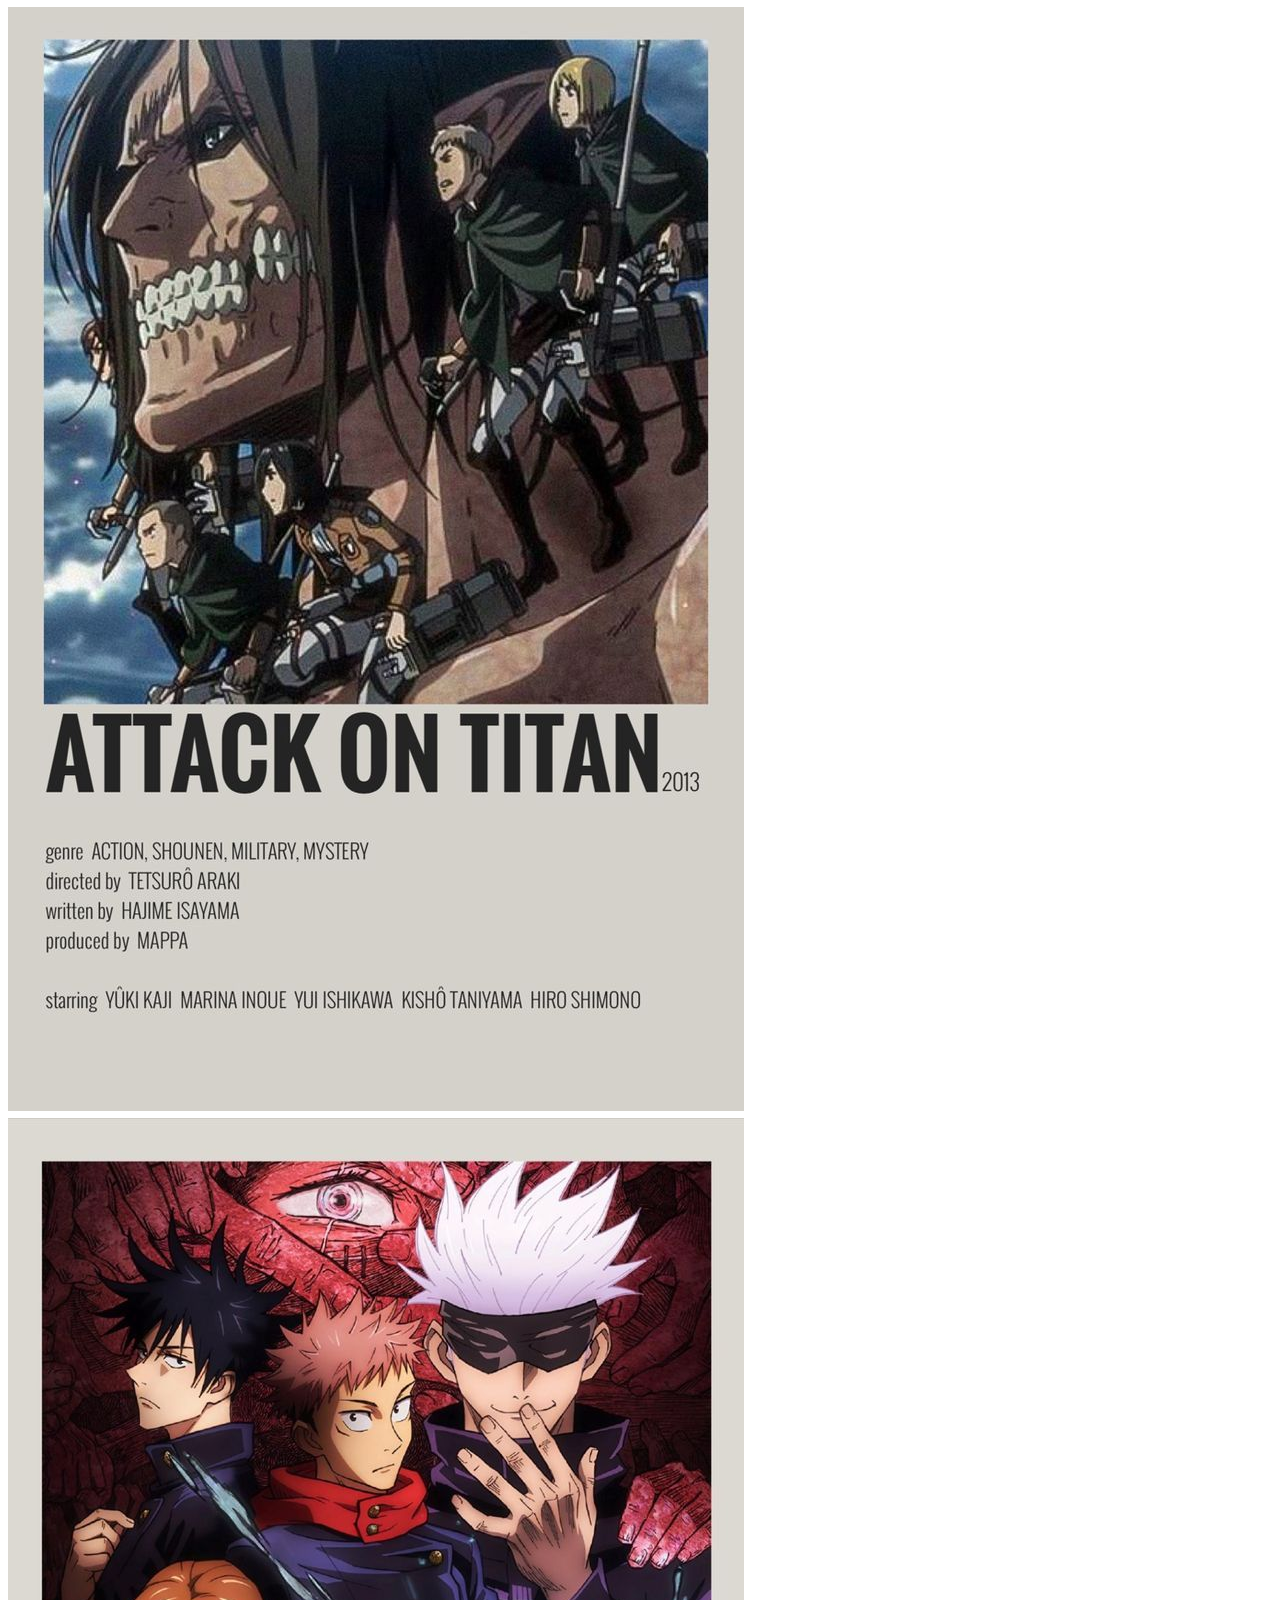
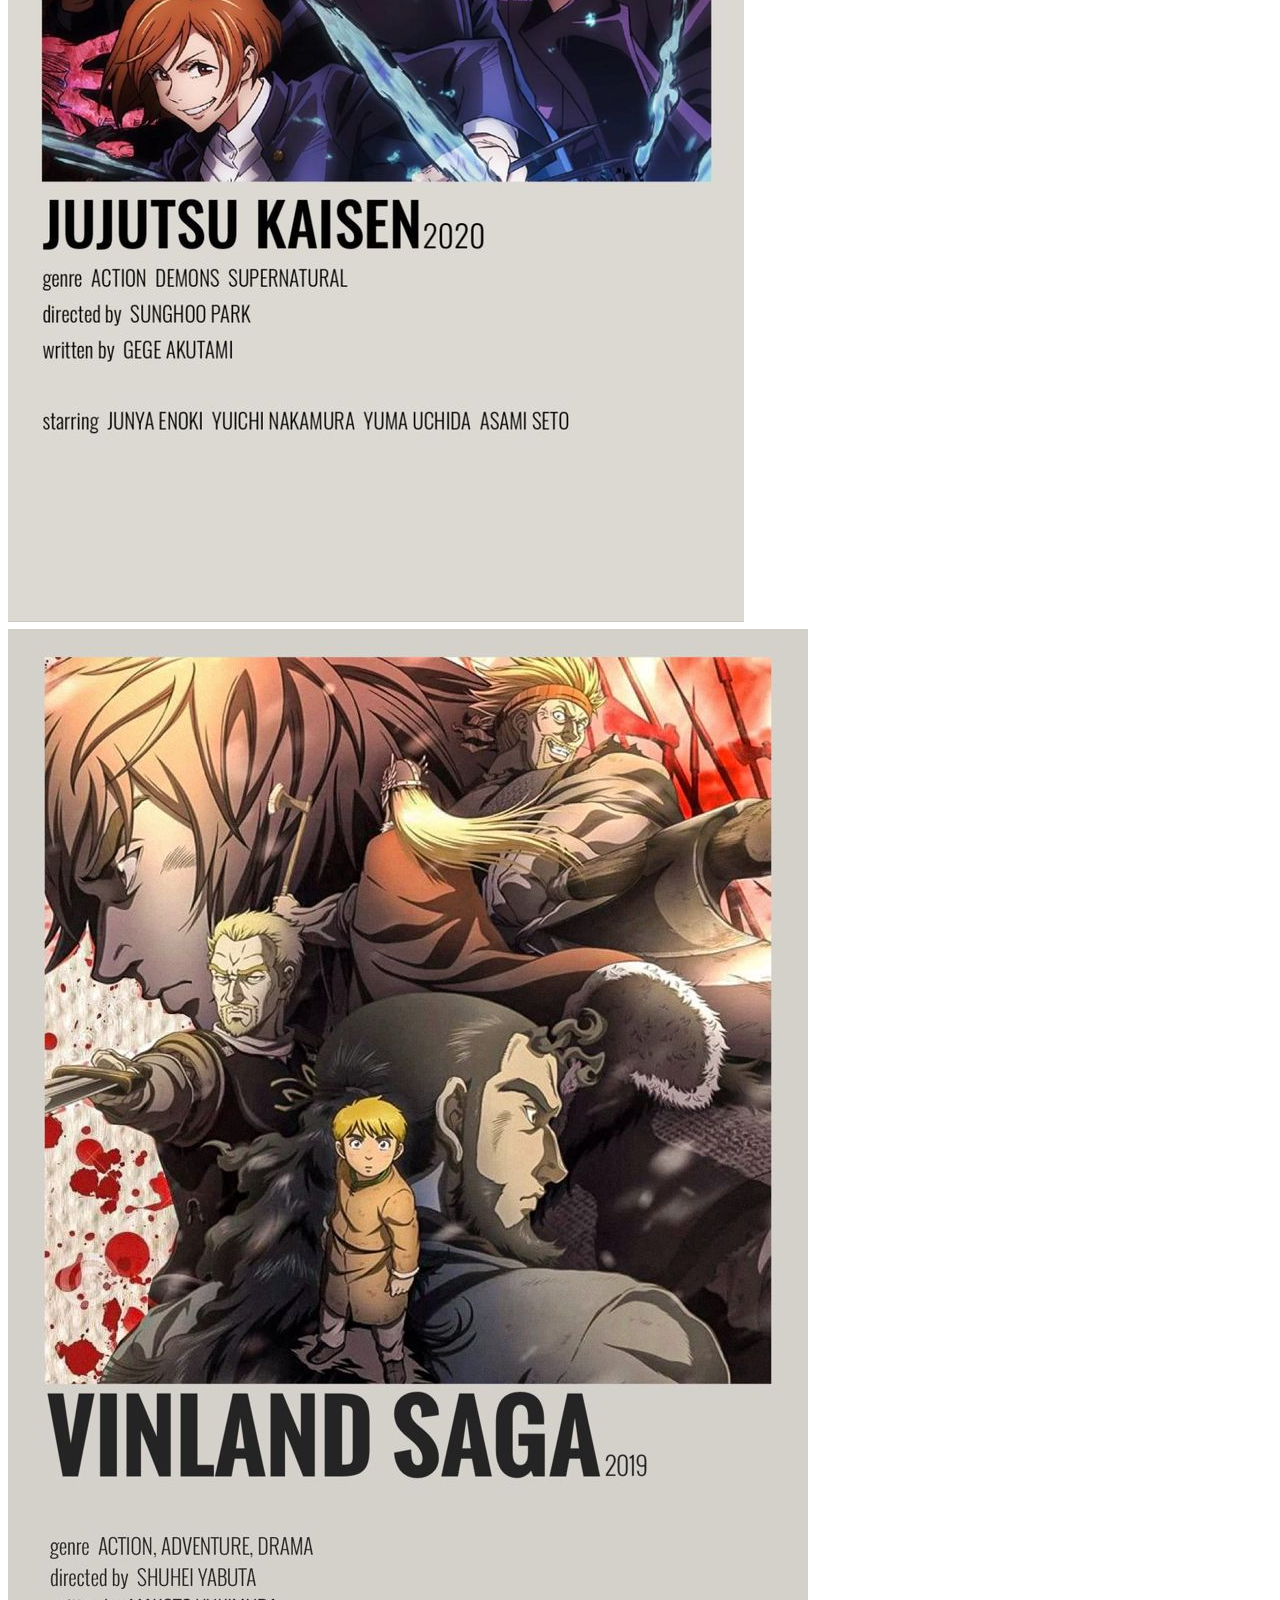
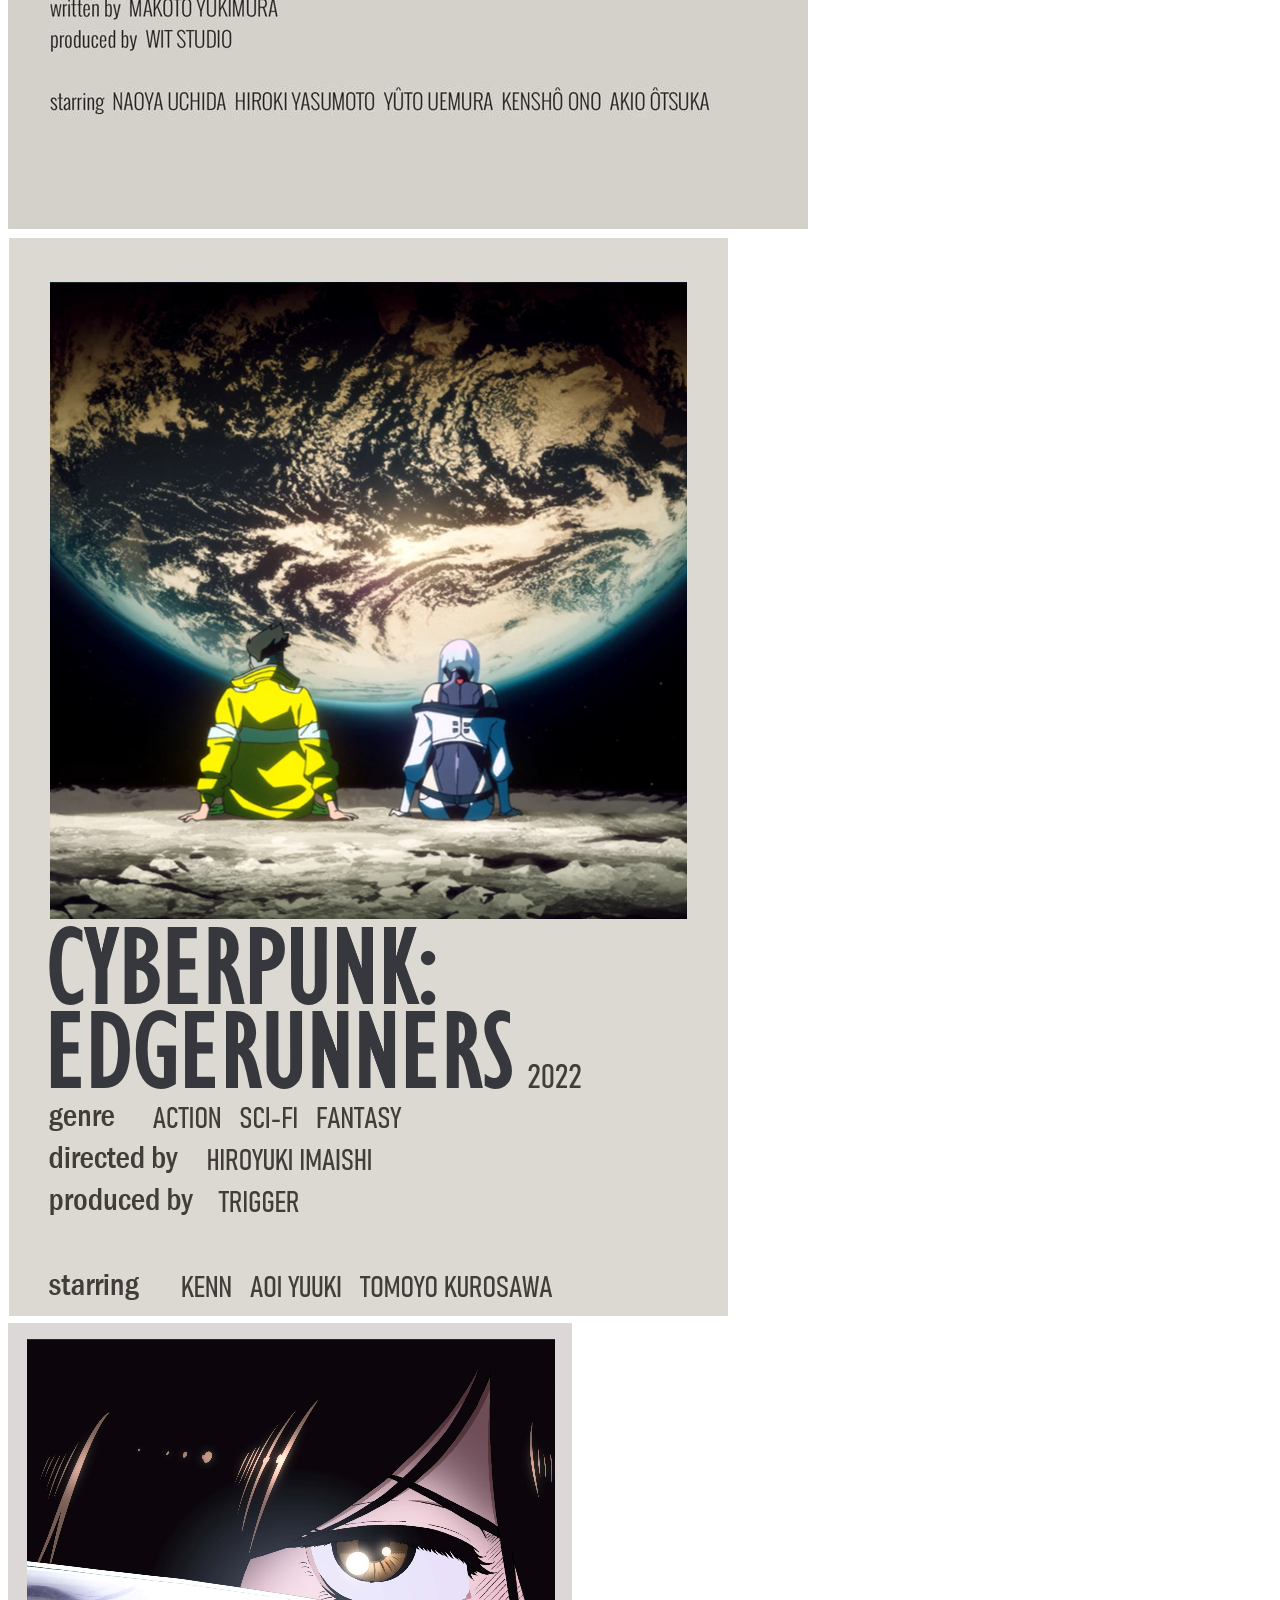
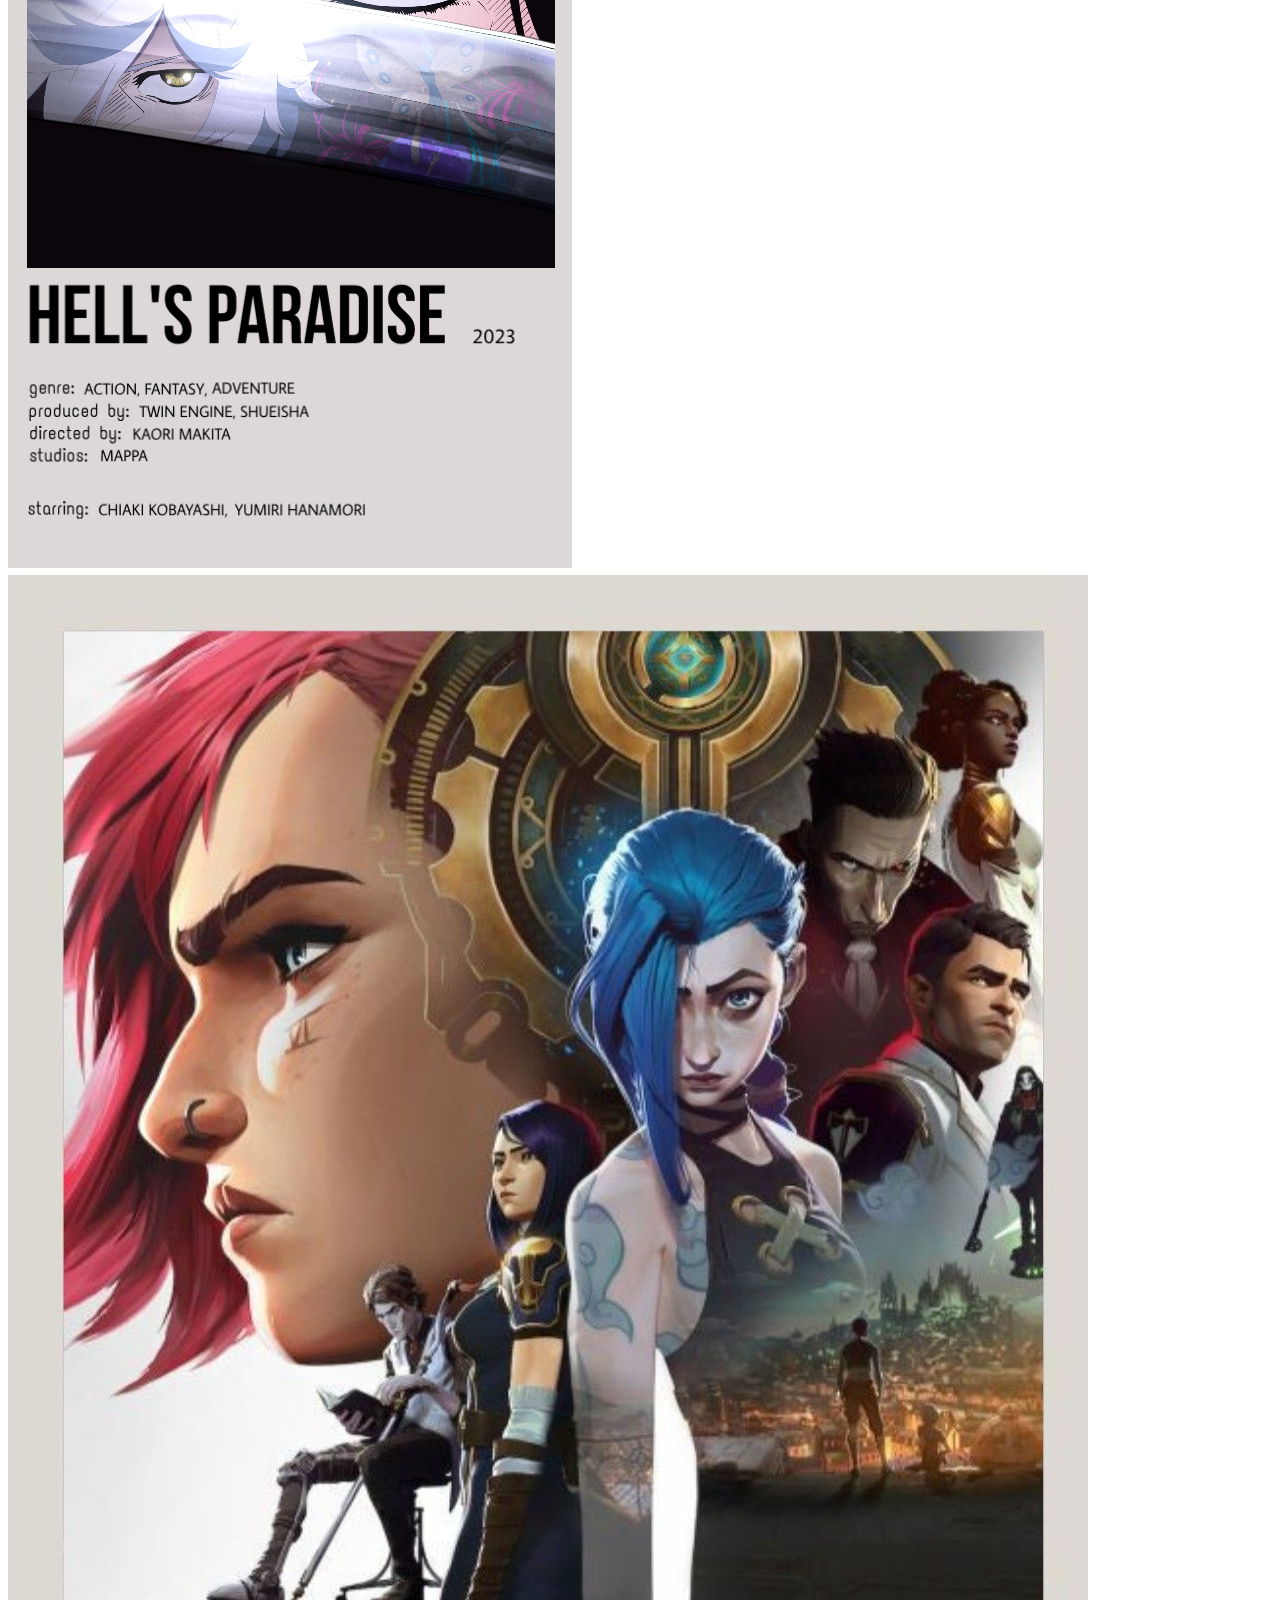
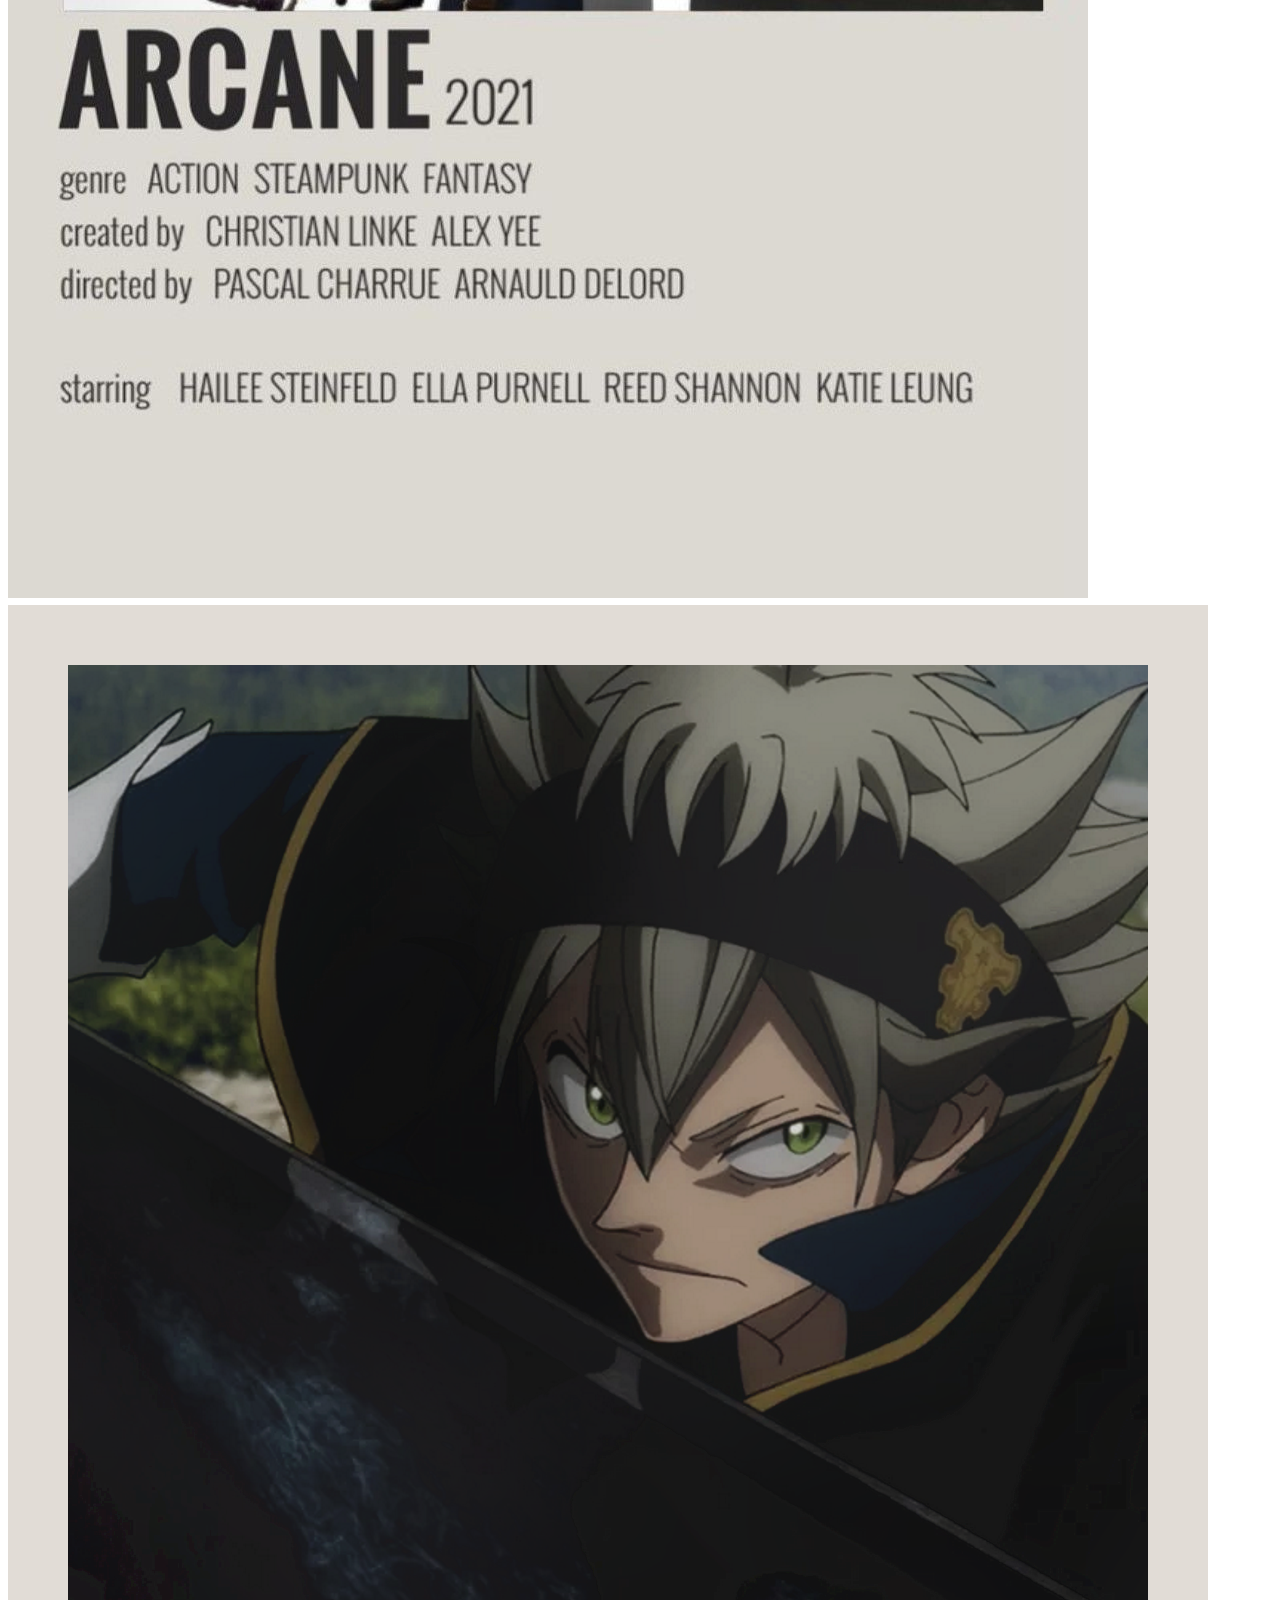
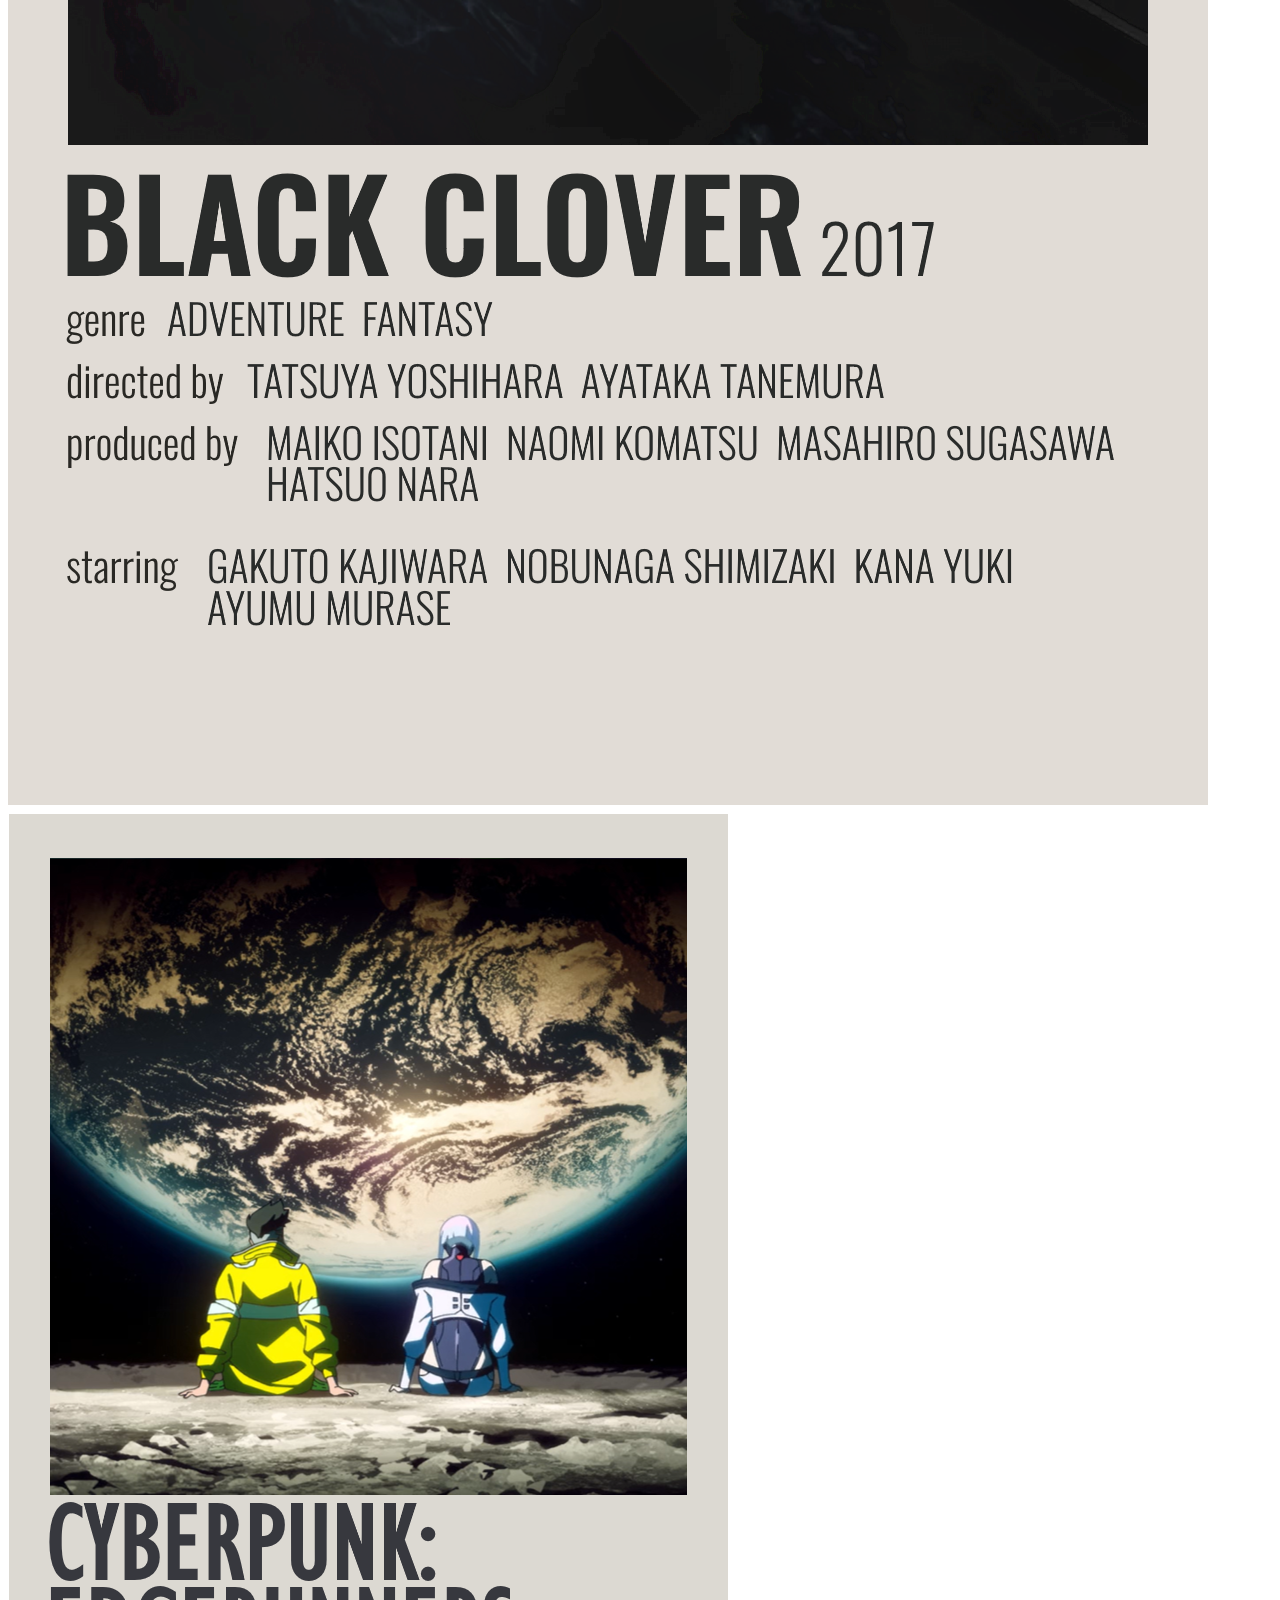
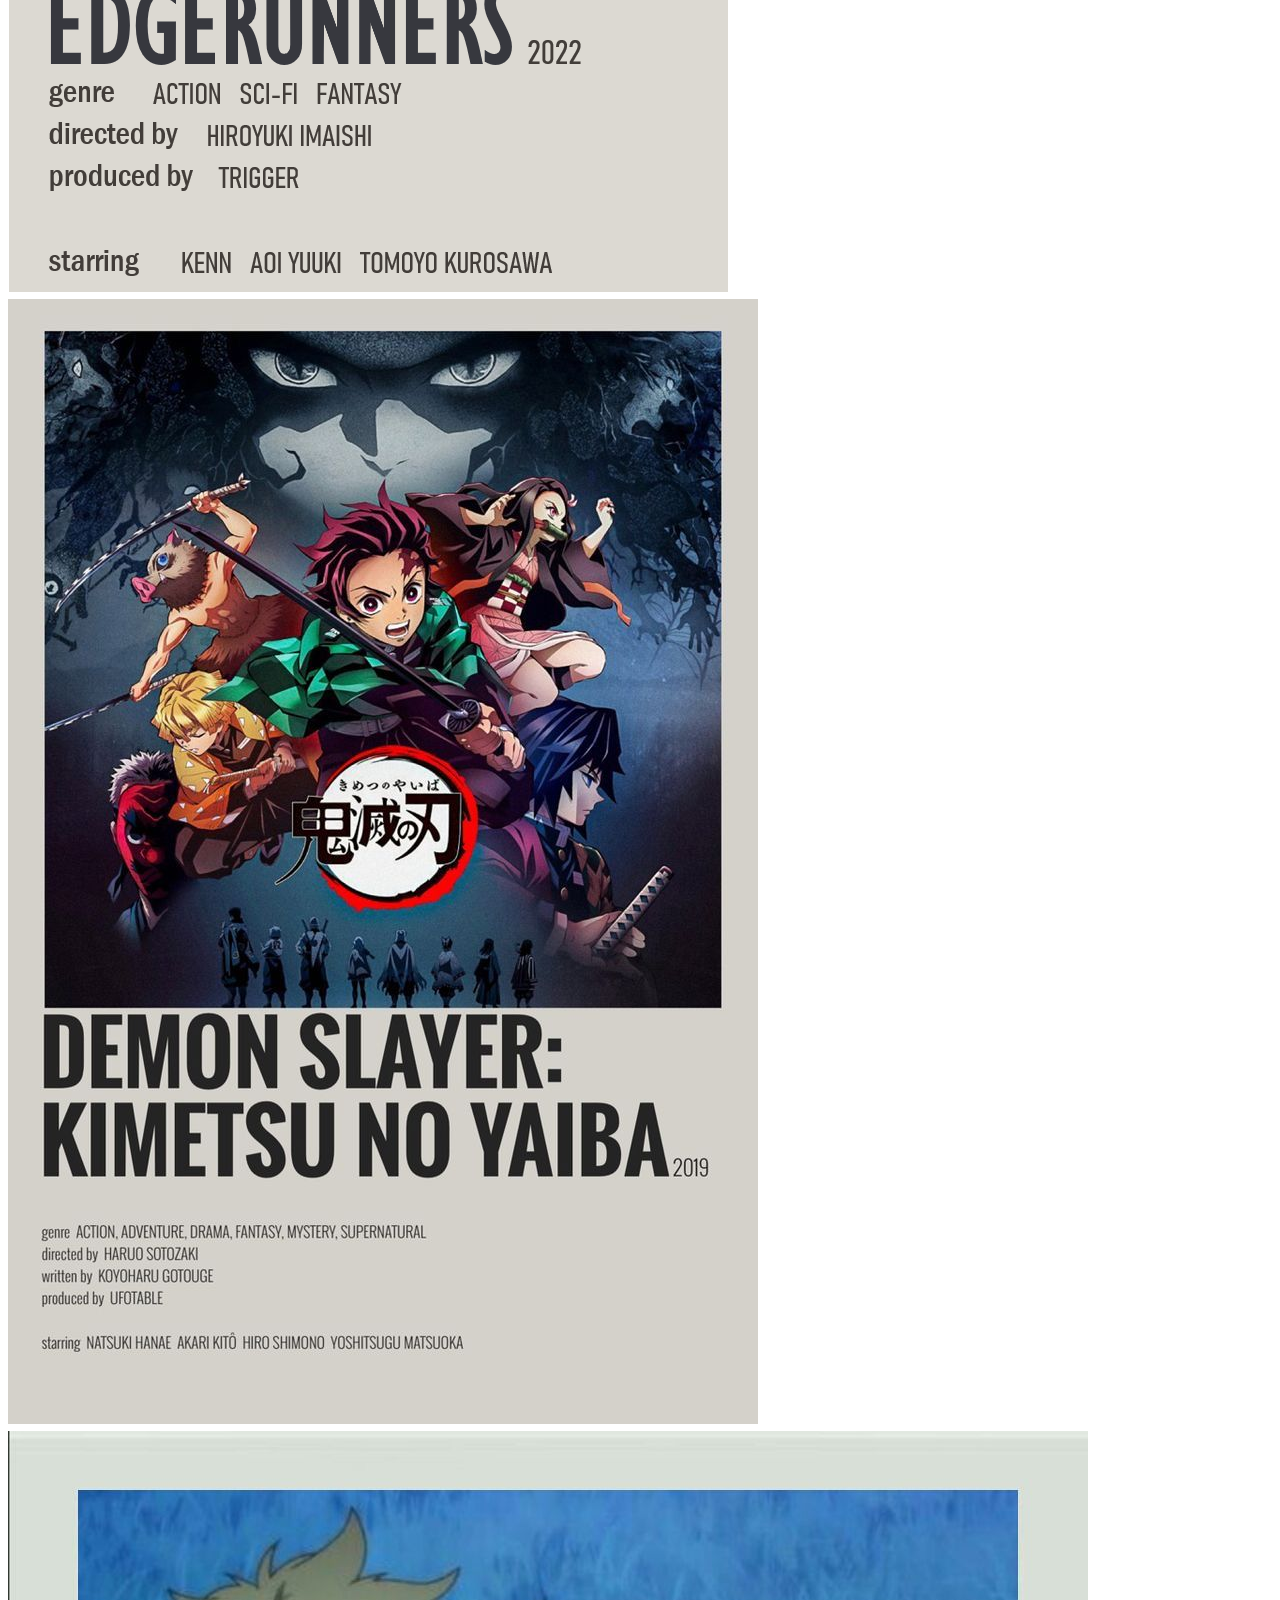
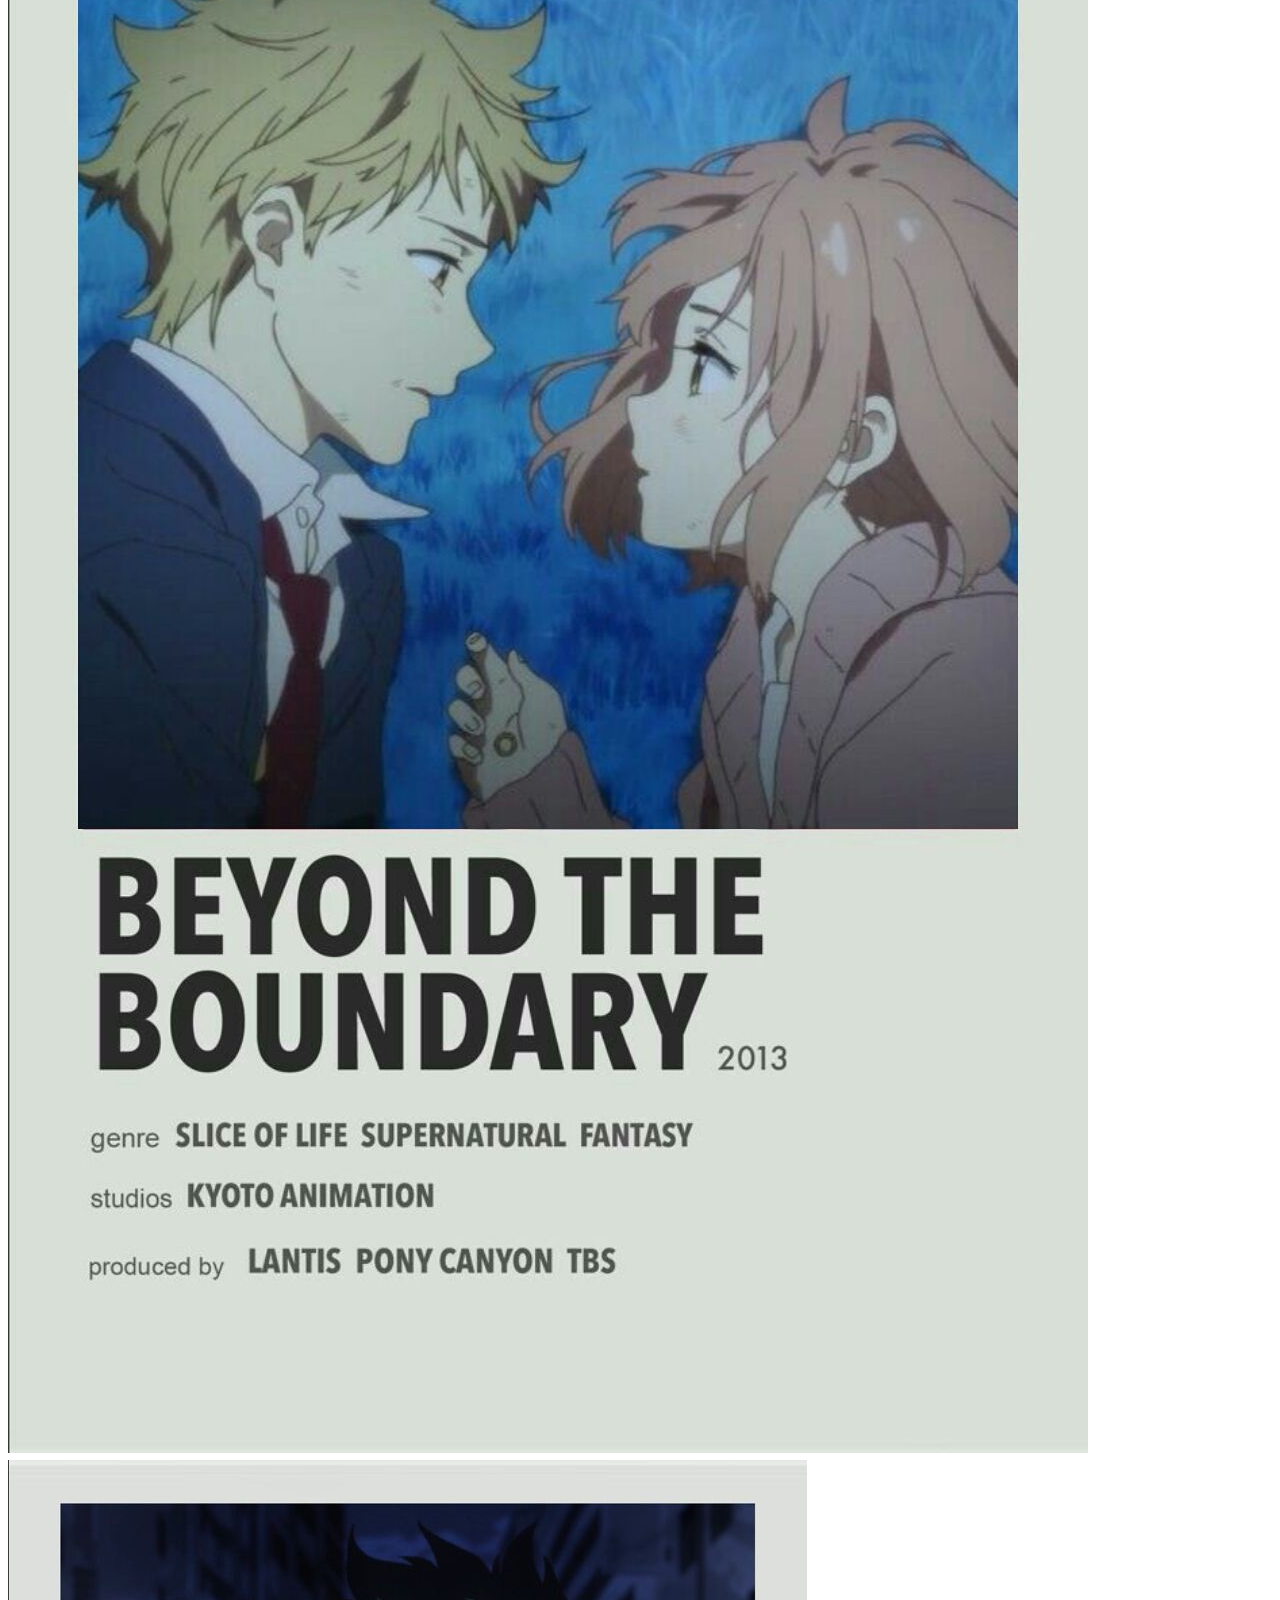
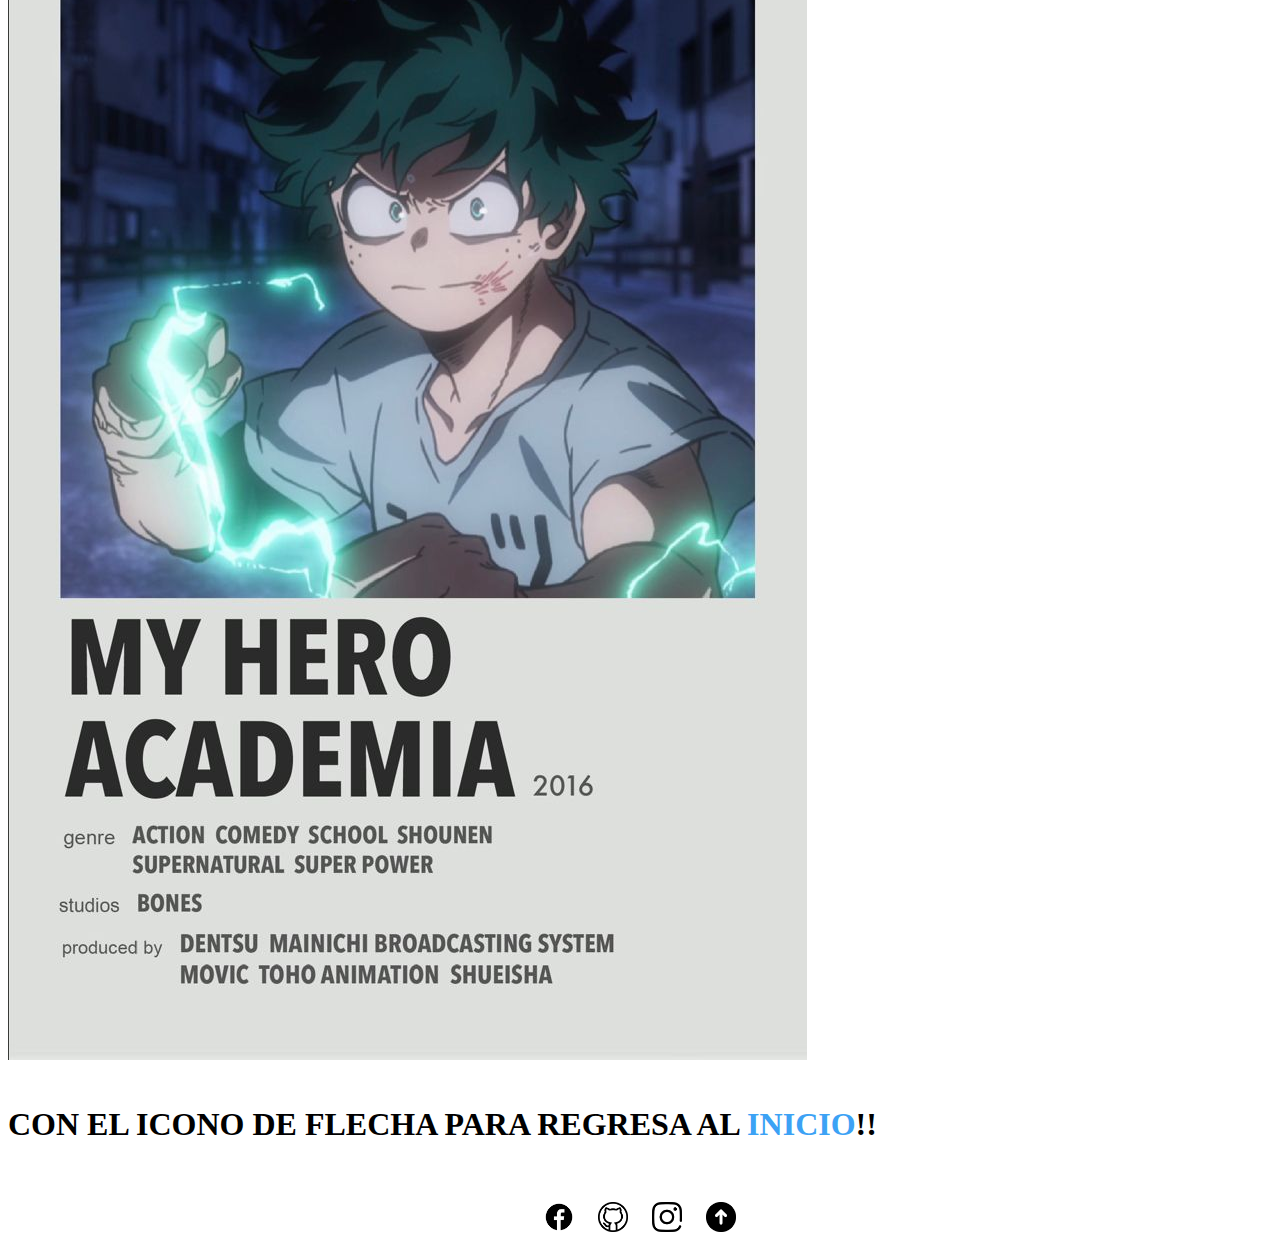
==== commit 9ca11c13: "rutas actualizadas" ====
--- a/html/animes.html
+++ b/html/animes.html
@@ -10,7 +10,7 @@
       integrity="sha384-4bw+/aepP/YC94hEpVNVgiZdgIC5+VKNBQNGCHeKRQN+PtmoHDEXuppvnDJzQIu9"
       crossorigin="anonymous"
     />
-    <link rel="stylesheet" href="/cs50w-project0/static/styles.css" />
+    <link rel="stylesheet" href="../static/styles.css" />
   </head>
   <body>
     <header>
@@ -58,7 +58,7 @@
               target="_blank"
             >
               <img
-                src="/cs50w-project0/resources/fullmetal.jpg"
+                src="../resources/fullmetal.jpg"
                 class="card-img-top"
                 alt="fullmetal-alchemist-brotherhood"
               />
@@ -73,7 +73,7 @@
               target="_blank"
             >
               <img
-                src="/cs50w-project0/resources/snk.jpg"
+                src="../resources/snk.jpg"
                 class="card-img-top"
                 alt="Anime 2"
               />
@@ -87,7 +87,7 @@
               target="_blank"
             >
               <img
-                src="/cs50w-project0/resources/jujutsu2.jpg"
+                src="../resources/jujutsu2.jpg"
                 class="card-img-top"
                 alt="Anime 2"
               />
@@ -102,127 +102,127 @@
               target="_blank"
             >
               <img
-                src="/cs50w-project0/resources/vinlad.jpg"
-                class="card-img-top"
-                alt="Anime 2"
-              />
-            </a>
-          </div>
-        </div>
-
-        <div class="col-md-4">
-          <div class="card">
-            <a
-              href="https://www3.animeflv.net/anime/cyberpunk-edgerunners"
-              target="_blank"
-            >
-              <img
-                src="/cs50w-project0/resources/cyberpunk3.png"
-                class="card-img-top"
-                alt="Anime 2"
-              />
-            </a>
-          </div>
-        </div>
-
-        <div class="col-md-4">
-          <div class="card">
-            <a
-              href="https://www3.animeflv.net/anime/cyberpunk-edgerunners"
-              target="_blank"
-            >
-              <img
-                src="/cs50w-project0/resources/hellsparadise.png"
-                class="card-img-top"
-                alt="Anime 2"
-              />
-            </a>
-          </div>
-        </div>
-
-        <div class="col-md-4">
-          <div class="card">
-            <a
-              href="https://www3.animeflv.net/anime/cyberpunk-edgerunners"
-              target="_blank"
-            >
-              <img
-                src="/cs50w-project0/resources/arcane.jpg"
-                class="card-img-top"
-                alt="Anime 2"
-              />
-            </a>
-          </div>
-        </div>
-
-        <div class="col-md-4">
-          <div class="card">
-            <a
-              href="https://www3.animeflv.net/anime/cyberpunk-edgerunners"
-              target="_blank"
-            >
-              <img
-                src="/cs50w-project0/resources/blackclover.png"
-                class="card-img-top"
-                alt="Anime 2"
-              />
-            </a>
-          </div>
-        </div>
-
-        <div class="col-md-4">
-          <div class="card">
-            <a
-              href="https://www3.animeflv.net/anime/cyberpunk-edgerunners"
-              target="_blank"
-            >
-              <img
-                src="/cs50w-project0/resources/cyberpunk3.png"
-                class="card-img-top"
-                alt="Anime 2"
-              />
-            </a>
-          </div>
-        </div>
-
-        <div class="col-md-4">
-          <div class="card">
-            <a
-              href="https://www3.animeflv.net/anime/cyberpunk-edgerunners"
-              target="_blank"
-            >
-              <img
-                src="/cs50w-project0/resources/demonslayer.jpg"
-                class="card-img-top"
-                alt="Anime 2"
-              />
-            </a>
-          </div>
-        </div>
-
-        <div class="col-md-4">
-          <div class="card">
-            <a
-              href="https://www3.animeflv.net/anime/cyberpunk-edgerunners"
-              target="_blank"
-            >
-              <img
-                src="/cs50w-project0/resources/kyoukainokanata.jpg"
-                class="card-img-top"
-                alt="Anime 2"
-              />
-            </a>
-          </div>
-        </div>
-
-        <div class="col-md-4">
-          <div class="card">
-            <a
-              href="https://www3.animeflv.net/anime/cyberpunk-edgerunners"
-              target="_blank"
-            >
-              <img
-                src="/cs50w-project0/resources/myheroacademia2.jpg"
+                src="../resources/vinlad.jpg"
+                class="card-img-top"
+                alt="Anime 2"
+              />
+            </a>
+          </div>
+        </div>
+
+        <div class="col-md-4">
+          <div class="card">
+            <a
+              href="https://www3.animeflv.net/anime/cyberpunk-edgerunners"
+              target="_blank"
+            >
+              <img
+                src="../resources/cyberpunk3.png"
+                class="card-img-top"
+                alt="Anime 2"
+              />
+            </a>
+          </div>
+        </div>
+
+        <div class="col-md-4">
+          <div class="card">
+            <a
+              href="https://www3.animeflv.net/anime/cyberpunk-edgerunners"
+              target="_blank"
+            >
+              <img
+                src="../resources/hellsparadise.png"
+                class="card-img-top"
+                alt="Anime 2"
+              />
+            </a>
+          </div>
+        </div>
+
+        <div class="col-md-4">
+          <div class="card">
+            <a
+              href="https://www3.animeflv.net/anime/cyberpunk-edgerunners"
+              target="_blank"
+            >
+              <img
+                src="../resources/arcane.jpg"
+                class="card-img-top"
+                alt="Anime 2"
+              />
+            </a>
+          </div>
+        </div>
+
+        <div class="col-md-4">
+          <div class="card">
+            <a
+              href="https://www3.animeflv.net/anime/cyberpunk-edgerunners"
+              target="_blank"
+            >
+              <img
+                src="../resources/blackclover.png"
+                class="card-img-top"
+                alt="Anime 2"
+              />
+            </a>
+          </div>
+        </div>
+
+        <div class="col-md-4">
+          <div class="card">
+            <a
+              href="https://www3.animeflv.net/anime/cyberpunk-edgerunners"
+              target="_blank"
+            >
+              <img
+                src="../resources/cyberpunk3.png"
+                class="card-img-top"
+                alt="Anime 2"
+              />
+            </a>
+          </div>
+        </div>
+
+        <div class="col-md-4">
+          <div class="card">
+            <a
+              href="https://www3.animeflv.net/anime/cyberpunk-edgerunners"
+              target="_blank"
+            >
+              <img
+                src="../resources/demonslayer.jpg"
+                class="card-img-top"
+                alt="Anime 2"
+              />
+            </a>
+          </div>
+        </div>
+
+        <div class="col-md-4">
+          <div class="card">
+            <a
+              href="https://www3.animeflv.net/anime/cyberpunk-edgerunners"
+              target="_blank"
+            >
+              <img
+                src="../resources/kyoukainokanata.jpg"
+                class="card-img-top"
+                alt="Anime 2"
+              />
+            </a>
+          </div>
+        </div>
+
+        <div class="col-md-4">
+          <div class="card">
+            <a
+              href="https://www3.animeflv.net/anime/cyberpunk-edgerunners"
+              target="_blank"
+            >
+              <img
+                src="../resources/myheroacademia2.jpg"
                 class="card-img-top"
                 alt="Anime 2"
               />
@@ -240,15 +240,15 @@
       <a
         href="https://www.facebook.com/franciscojavier.mayorgagonzalez/"
         target="_blank"
-        ><img src="/cs50w-project0/resources/descarga.png" alt="Facebook"
+        ><img src="../resources/descarga.png" alt="Facebook"
       /></a>
       <a href="https://github.com/fmayorgagonzalez" target="_blank"
-        ><img src="/cs50w-project0/resources/github.png" alt="GitHub"
+        ><img src="../resources/github.png" alt="GitHub"
       /></a>
       <a href="https://www.instagram.com/fravi_mg/" target="_blank"
-        ><img src="/cs50w-project0/resources/insta.png" alt="Instagram"
+        ><img src="../resources/insta.png" alt="Instagram"
       /></a>
-      <a href="#up"><img src="/cs50w-project0/resources/up.png" alt="Up" /></a>
+      <a href="#up"><img src="../resources/up.png" alt="Up" /></a>
     </div>
 
     <script
--- a/static/styles.css
+++ b/static/styles.css
@@ -0,0 +1,215 @@
+@import url(/cs50w-project0/static/_media-screens.scss);
+.contenedor {
+  width: 100%;
+  max-width: 800px;
+  margin: 0 auto;
+  padding: 20px;
+}
+
+.texto-imagen {
+  display: flex;
+  flex-direction: row;
+  align-items: center;
+}
+
+.texto-imagen img {
+  max-width: 100%;
+}
+
+p,
+a {
+  font-family: cursive;
+  font-size: calc(1em + 1vw);
+}
+
+.social-icons {
+  text-align: center;
+  margin-top: 20px;
+  margin-bottom: 20px;
+}
+.social-icons a {
+  margin: 0 10px;
+  display: inline-block;
+  transition: transform 0.3s;
+}
+
+.social-icons img {
+  width: 30px;
+  height: 30px;
+}
+
+.social-icons a:hover img {
+  transform: scale(1.2);
+}
+
+header {
+  background: #f7f7f7;
+  width: 100%;
+  height: 80px;
+  display: flex;
+  align-items: center;
+  justify-content: space-between;
+  z-index: 2;
+  padding: 0.5rem calc((100vw - 1200px) / 2);
+  box-shadow: 0 4px 25px -22px black;
+}
+
+header .logo a {
+  font-size: 2rem;
+  padding-left: 25px;
+  font-family: cursive;
+  text-decoration: none;
+  color: #000000;
+}
+
+header nav ul {
+  display: flex;
+  text-decoration: none;
+  list-style: none;
+  align-items: center;
+  justify-content: space-between;
+  margin-bottom: -4px;
+}
+header nav ul li a {
+  display: flex;
+  align-items: center;
+  display: inline-block;
+  color: #111;
+  margin: 0 15px;
+  border: 3px solid transparent;
+  transition: 0.2s;
+  text-decoration: none;
+  list-style: none;
+  font-weight: bold;
+  font-size: 17px;
+}
+header nav ul li a:hover {
+  border-bottom-color: #3ca2f5;
+  color: #3ca2f5;
+}
+
+.active {
+  border-bottom-color: #3ca2f5;
+  color: #3ca2f5;
+}
+
+header nav ul #buttons {
+  padding: 12px 24px;
+  border: none;
+  outline: none;
+  border-radius: 4px;
+  background: #2541b2;
+  margin-left: 16px;
+  color: #f7f7f7;
+  align-items: center;
+}
+
+header nav ul #buttons:hover {
+  background: #111;
+  transition: all 0.3s ease;
+}
+
+header .hamburger {
+  cursor: pointer;
+  display: none;
+}
+
+header .hamburger div {
+  width: 30px;
+  height: 3px;
+  margin: 5px 0;
+  background: black;
+  margin-right: 16px;
+}
+
+.imagenestandar {
+  max-height: 520px !important;
+  height: auto !important;
+}
+
+table tbody tr th a {
+  text-decoration: none;
+  font-size: 16px;
+  color: #0f0c0c;
+}
+
+table tbody tr th a:hover {
+  color: #3ca2f5;
+}
+
+#palabra {
+  color: #3ca2f5;
+  -webkit-text-decoration: underline rgba(0, 0, 0, 0.7607843137);
+          text-decoration: underline rgba(0, 0, 0, 0.7607843137);
+}
+
+#signo {
+  color: rgba(0, 0, 0, 0.7607843137);
+}
+
+@media only screen and (max-width: 900px) {
+  header {
+    padding: 0 30px;
+  }
+}
+@media only screen and (max-width: 850px) {
+  header .hamburger {
+    display: block;
+  }
+  header nav {
+    position: absolute;
+    width: 100%;
+    height: 100%;
+    left: -100%;
+    top: 70px;
+    width: 100%;
+    background: rgb(255, 255, 255);
+    padding: 30px;
+    transition: 0.3s;
+    z-index: 10;
+  }
+  header nav ul {
+    display: block;
+    text-align: center;
+    margin-left: -35px;
+  }
+  header nav ul li {
+    margin: 50px 0;
+  }
+  header nav ul li a {
+    font-size: 1.5rem;
+  }
+  header nav ul li a a:active ~ nav {
+    left: 0;
+  }
+  header #nav_check:checked ~ nav {
+    left: 0;
+  }
+  .header1 nav {
+    height: 55vh;
+  }
+  .header1 nav ul li {
+    margin: 47px 0;
+  }
+  .header1 nav ul li a {
+    font-size: 17px;
+  }
+}
+@media (max-width: 768px) {
+  .texto-imagen {
+    flex-direction: column;
+    align-items: flex-start;
+  }
+  .texto-imagen img {
+    margin-left: 0;
+    margin-top: 10px;
+  }
+}
+@media (min-width: 768px) {
+  p {
+    margin-left: -60px;
+  }
+}
+.resaltar, h1 .span, p .span {
+  color: #3ca2f5;
+}/*# sourceMappingURL=styles.css.map */